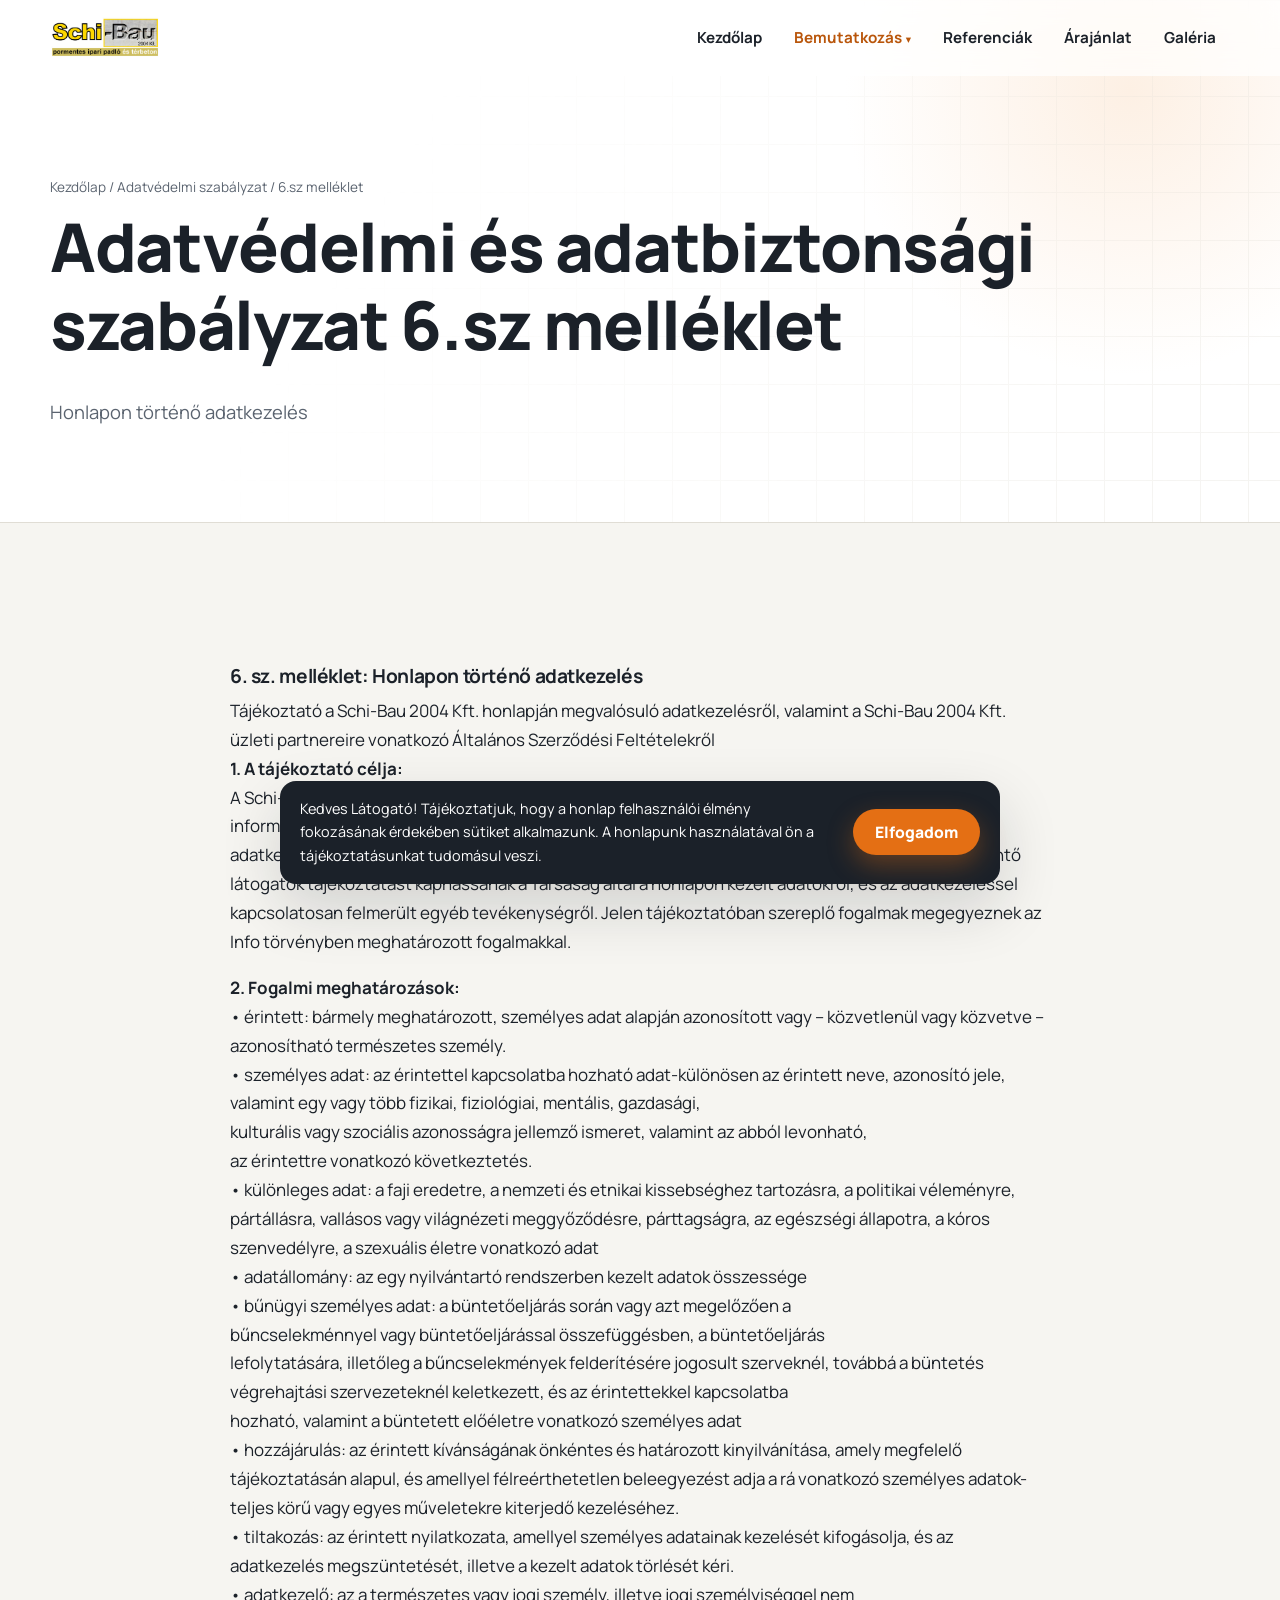
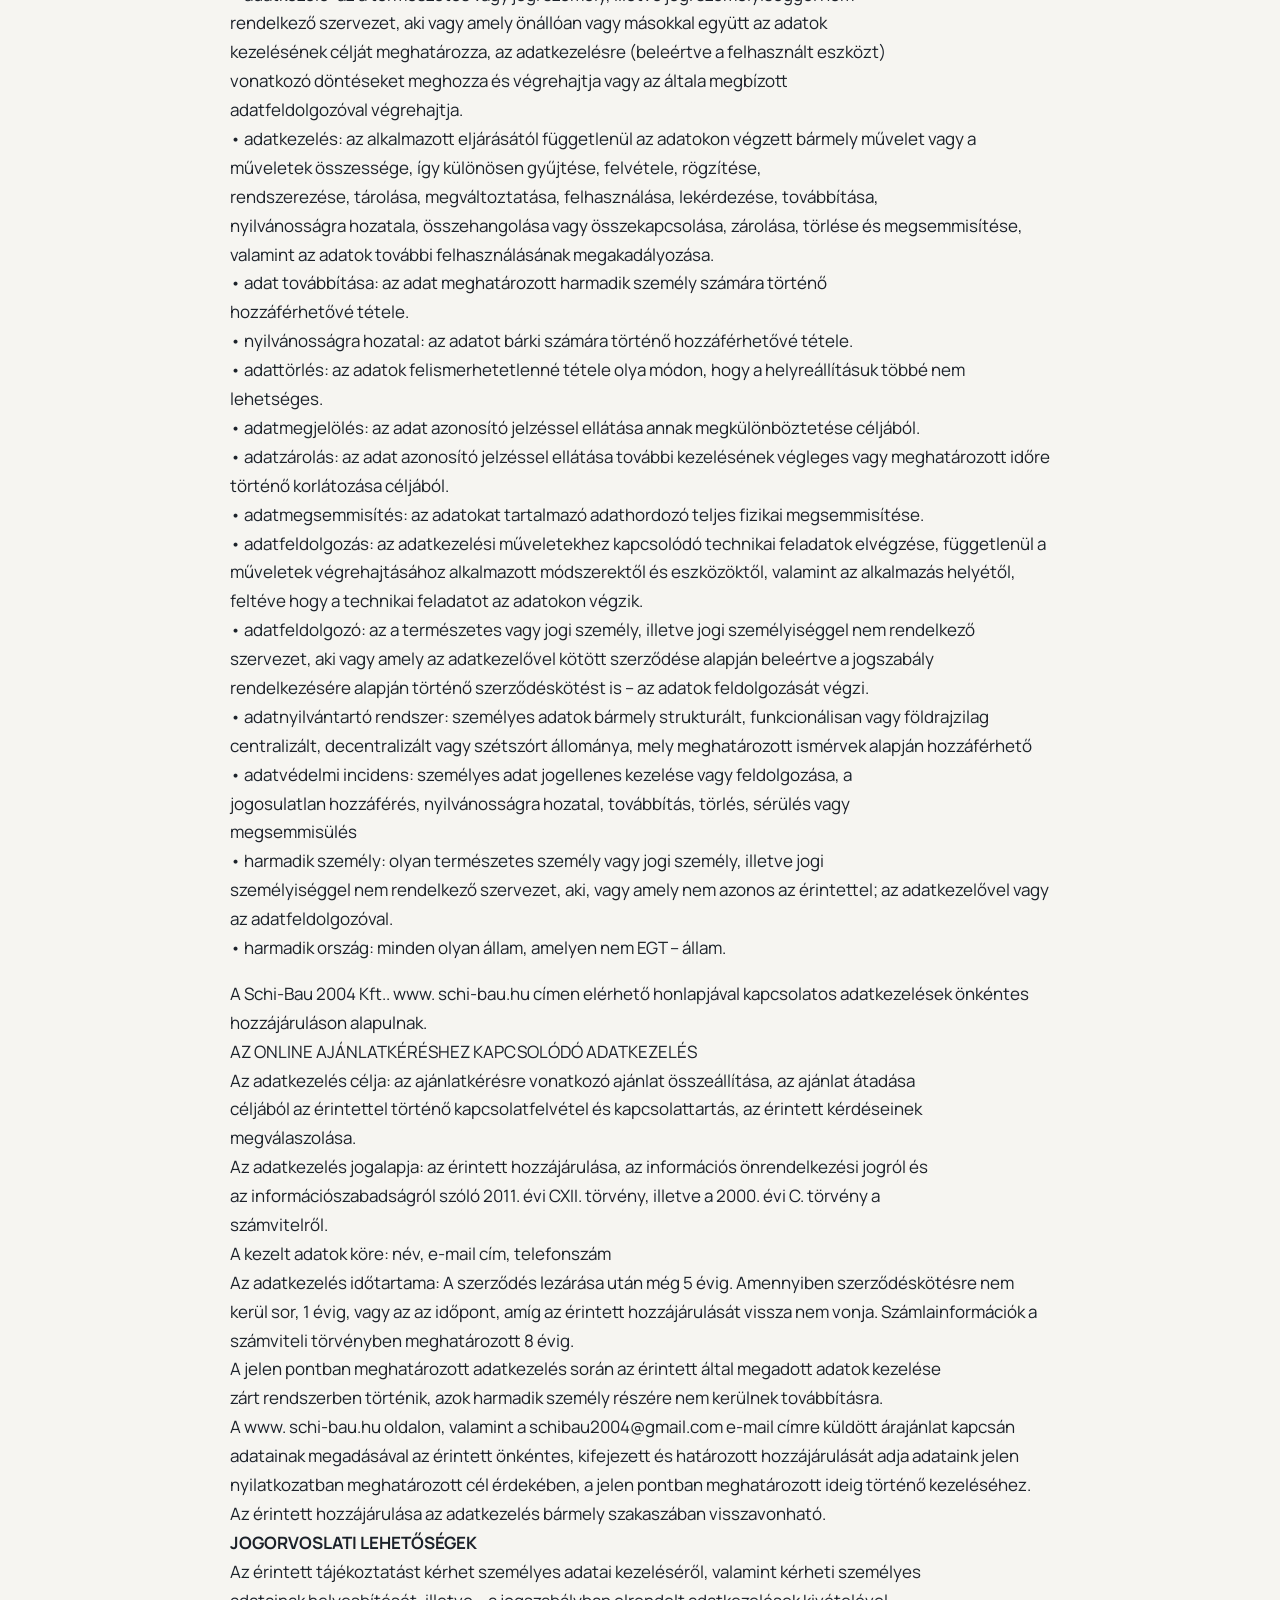
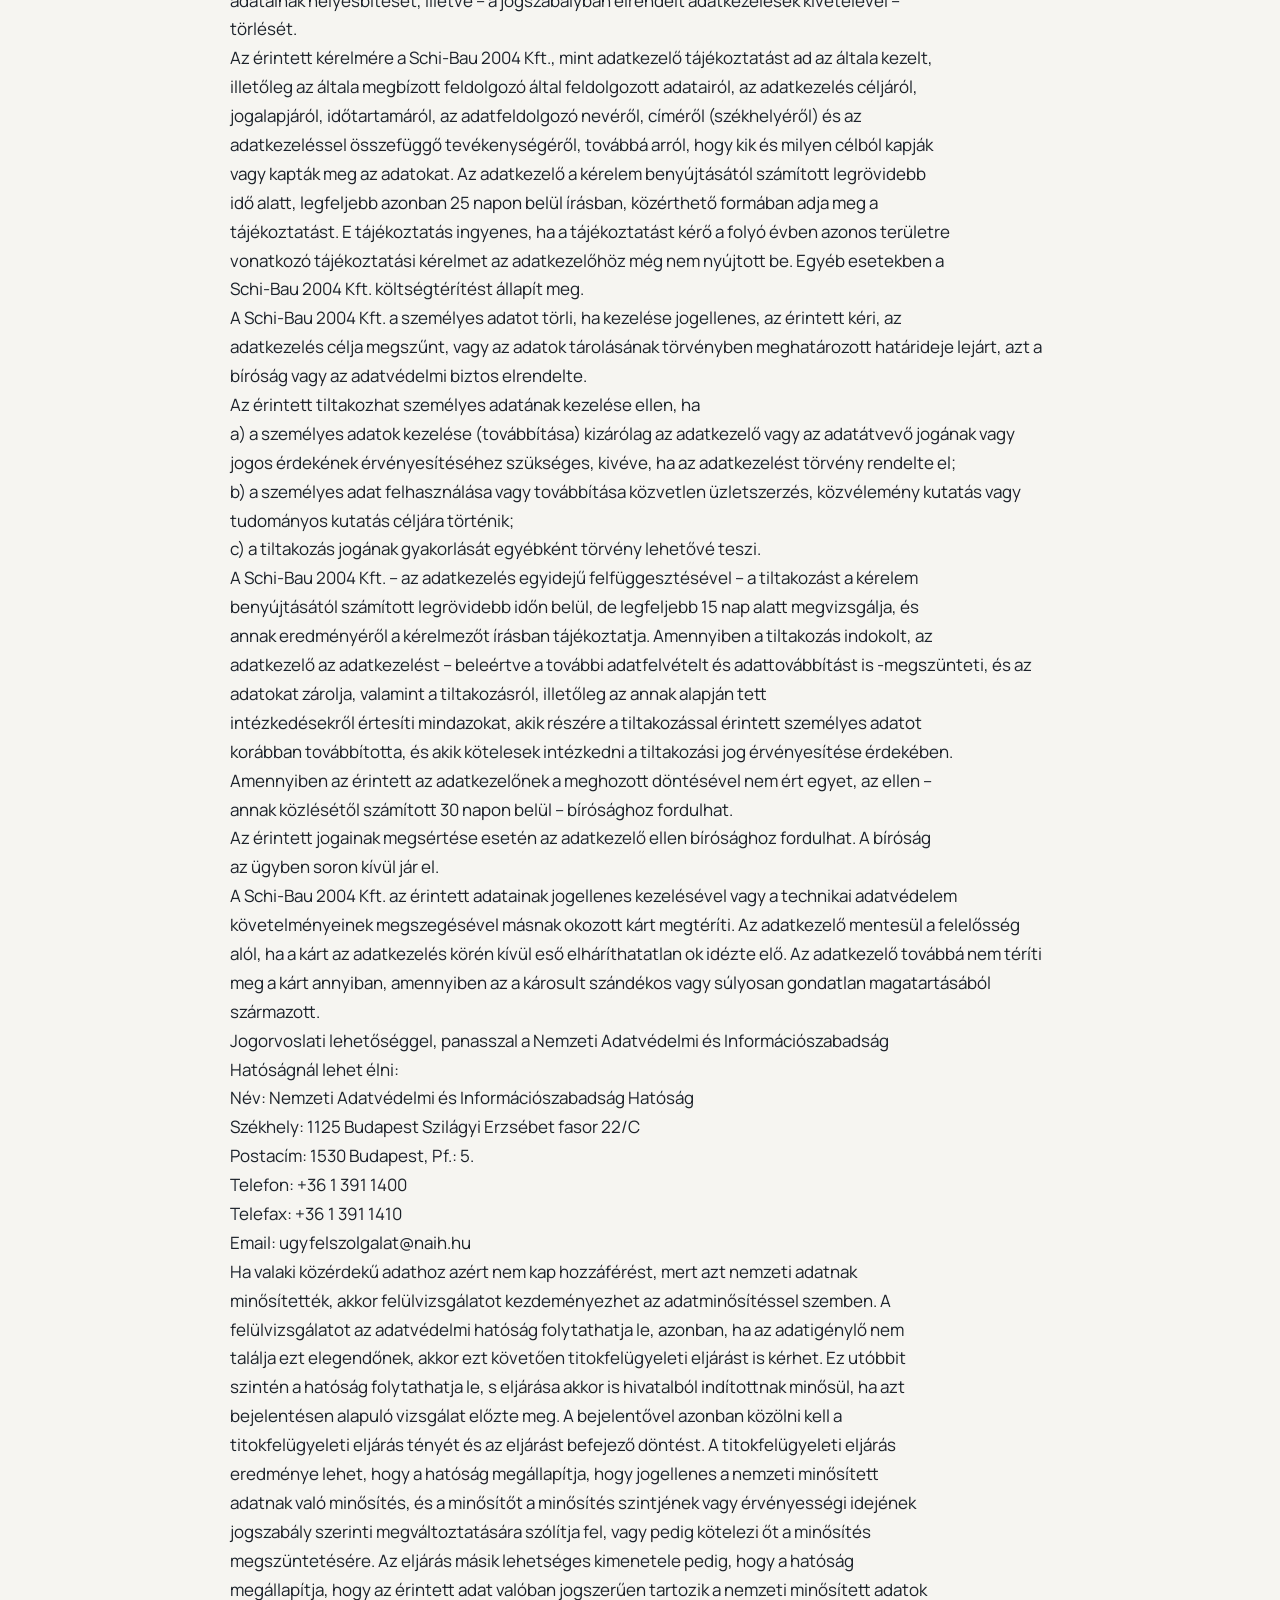
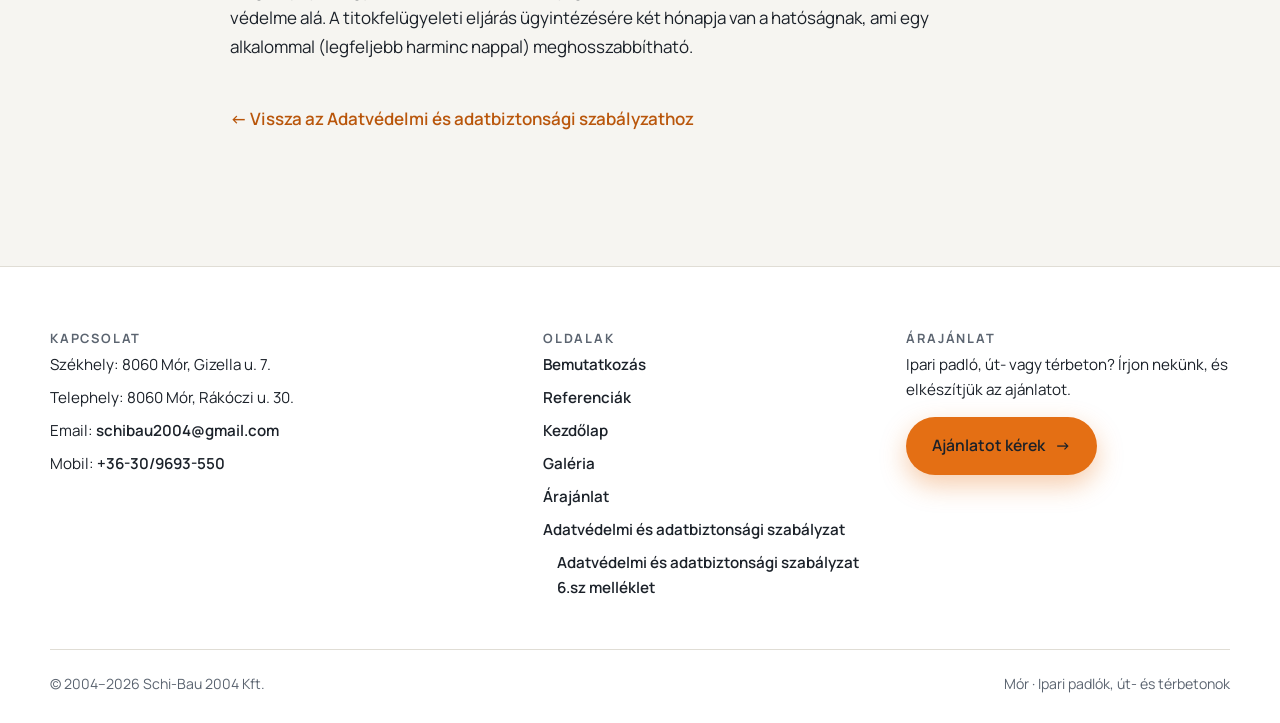
==== adatvedelem-6-melleklet.html @ 9825713d "Új statikus schi-bau.hu weboldal Sima HTML/CSS/JS oldal a régi WordPress helyett: kezdőlap és bemuta" ====
<!doctype html>
<html lang="hu">
<head>
<meta charset="utf-8">
<meta name="viewport" content="width=device-width, initial-scale=1">
<title>Adatvédelmi szabályzat 6.sz melléklet – Schi-Bau 2004</title>
<meta name="description" content="Honlapon történő adatkezelés – a Schi-Bau 2004 Kft. adatvédelmi szabályzatának 6. számú melléklete.">
<meta name="theme-color" content="#ffffff">
<meta property="og:title" content="Adatvédelmi szabályzat 6.sz melléklet – Schi-Bau 2004">
<meta property="og:description" content="Honlapon történő adatkezelés – a Schi-Bau 2004 Kft. adatvédelmi szabályzatának 6. számú melléklete.">
<meta property="og:type" content="website">
<meta property="og:locale" content="hu_HU">
<link rel="icon" href="favicon.svg" type="image/svg+xml">
<link rel="preconnect" href="https://fonts.googleapis.com">
<link rel="preconnect" href="https://fonts.gstatic.com" crossorigin>
<link href="https://fonts.googleapis.com/css2?family=Manrope:wght@400;500;600;700;800&amp;display=swap" rel="stylesheet">
<link rel="stylesheet" href="css/style.css">
</head>
<body>
<a class="sr-only" href="#main">Ugrás a tartalomra</a>
<header class="site-header">
  <div class="container">
    <a class="brand" href="index.html" aria-label="Schi-Bau 2004 – Kezdőlap">
      <img src="images/logo.jpg" data-orig="https://schi-bau.hu/wp-content/uploads/2017/08/Schi-Bau_fejlec.jpg" alt="Schi-Bau 2004" class="" loading="eager" decoding="async" onerror="if(this.dataset.orig&amp;&amp;this.src!==this.dataset.orig){this.src=this.dataset.orig}">
    </a>
    <button class="nav-toggle" type="button" aria-label="Menü" aria-controls="nav" aria-expanded="false"><span></span></button>
    <nav class="nav" id="nav" aria-label="Főmenü"><ul><li><a href="index.html">Kezdőlap</a></li><li class="has-sub"><a href="index.html#bemutatkozas" aria-current="page">Bemutatkozás<span class="caret" aria-hidden="true">▾</span></a><ul class="sub"><li><a href="adatvedelem.html">Adatvédelmi és adatbiztonsági szabályzat</a><ul class="sub"><li><a href="adatvedelem-6-melleklet.html" aria-current="page">Adatvédelmi és adatbiztonsági szabályzat 6.sz melléklet</a></li></ul></li></ul></li><li><a href="referenciak.html">Referenciák</a></li><li><a href="arajanlat.html">Árajánlat</a></li><li><a href="galeria.html">Galéria</a></li></ul></nav>
  </div>
</header>
<main id="main">
<section class="page-hero">
  <div class="container">
    <div class="breadcrumb reveal"><a href="index.html">Kezdőlap</a> / <a href="adatvedelem.html">Adatvédelmi szabályzat</a> / 6.sz melléklet</div>
    <h1 class="reveal" style="--d:.05s">Adatvédelmi és adatbiztonsági szabályzat 6.sz melléklet</h1>
    <p class="lead reveal" style="--d:.15s">Honlapon történő adatkezelés</p>
  </div>
</section>
<section class="section">
  <div class="container prose">
    <article class="policy">
<h3>6. sz. melléklet: Honlapon történő adatkezelés</h3>
<p>Tájékoztató a Schi-Bau 2004 Kft. honlapján megvalósuló adatkezelésről, valamint a Schi-Bau 2004 Kft. üzleti partnereire vonatkozó Általános Szerződési Feltételekről<br />
<strong>1. A tájékoztató célja:</strong><br />
A Schi-Bau 2004 Kft / Továbbiakban: Társaság az információs önrendelkezési jogról és információszabadságról szóló 2011. évi CXII. törvényben /Info tv. / foglaltaknak megfelelően végzi adatkezeléssel kapcsolatos tevékenységét. A tájékoztató célja, hogy a Társaság honlapjait megtekintő látogatók tájékoztatást kaphassanak a Társaság által a honlapon kezelt adatokról, és az adatkezeléssel kapcsolatosan felmerült egyéb tevékenységről. Jelen tájékoztatóban szereplő fogalmak megegyeznek az Info törvényben meghatározott fogalmakkal.</p>
<p><strong>2. Fogalmi meghatározások:</strong><br />
• érintett: bármely meghatározott, személyes adat alapján azonosított vagy – közvetlenül vagy közvetve &#8211; azonosítható természetes személy.<br />
• személyes adat: az érintettel kapcsolatba hozható adat-különösen az érintett neve, azonosító jele, valamint egy vagy több fizikai, fiziológiai, mentális, gazdasági,<br />
kulturális vagy szociális azonosságra jellemző ismeret, valamint az abból levonható,<br />
az érintettre vonatkozó következtetés.<br />
• különleges adat: a faji eredetre, a nemzeti és etnikai kissebséghez tartozásra, a politikai véleményre, pártállásra, vallásos vagy világnézeti meggyőződésre, párttagságra, az egészségi állapotra, a kóros szenvedélyre, a szexuális életre vonatkozó adat<br />
• adatállomány: az egy nyilvántartó rendszerben kezelt adatok összessége<br />
• bűnügyi személyes adat: a büntetőeljárás során vagy azt megelőzően a<br />
bűncselekménnyel vagy büntetőeljárással összefüggésben, a büntetőeljárás<br />
lefolytatására, illetőleg a bűncselekmények felderítésére jogosult szerveknél, továbbá a büntetés végrehajtási szervezeteknél keletkezett, és az érintettekkel kapcsolatba<br />
hozható, valamint a büntetett előéletre vonatkozó személyes adat<br />
• hozzájárulás: az érintett kívánságának önkéntes és határozott kinyilvánítása, amely megfelelő tájékoztatásán alapul, és amellyel félreérthetetlen beleegyezést adja a rá vonatkozó személyes adatok- teljes körű vagy egyes műveletekre kiterjedő kezeléséhez.<br />
• tiltakozás: az érintett nyilatkozata, amellyel személyes adatainak kezelését kifogásolja, és az adatkezelés megszüntetését, illetve a kezelt adatok törlését kéri.<br />
• adatkezelő: az a természetes vagy jogi személy, illetve jogi személyiséggel nem<br />
rendelkező szervezet, aki vagy amely önállóan vagy másokkal együtt az adatok<br />
kezelésének célját meghatározza, az adatkezelésre (beleértve a felhasznált eszközt)<br />
vonatkozó döntéseket meghozza és végrehajtja vagy az általa megbízott<br />
adatfeldolgozóval végrehajtja.<br />
• adatkezelés: az alkalmazott eljárásától függetlenül az adatokon végzett bármely művelet vagy a műveletek összessége, így különösen gyűjtése, felvétele, rögzítése,<br />
rendszerezése, tárolása, megváltoztatása, felhasználása, lekérdezése, továbbítása,<br />
nyilvánosságra hozatala, összehangolása vagy összekapcsolása, zárolása, törlése és megsemmisítése, valamint az adatok további felhasználásának megakadályozása.<br />
• adat továbbítása: az adat meghatározott harmadik személy számára történő<br />
hozzáférhetővé tétele.<br />
• nyilvánosságra hozatal: az adatot bárki számára történő hozzáférhetővé tétele.<br />
• adattörlés: az adatok felismerhetetlenné tétele olya módon, hogy a helyreállításuk többé nem lehetséges.<br />
• adatmegjelölés: az adat azonosító jelzéssel ellátása annak megkülönböztetése céljából.<br />
• adatzárolás: az adat azonosító jelzéssel ellátása további kezelésének végleges vagy meghatározott időre történő korlátozása céljából.<br />
• adatmegsemmisítés: az adatokat tartalmazó adathordozó teljes fizikai megsemmisítése.<br />
• adatfeldolgozás: az adatkezelési műveletekhez kapcsolódó technikai feladatok elvégzése, függetlenül a műveletek végrehajtásához alkalmazott módszerektől és eszközöktől, valamint az alkalmazás helyétől, feltéve hogy a technikai feladatot az adatokon végzik.<br />
• adatfeldolgozó: az a természetes vagy jogi személy, illetve jogi személyiséggel nem rendelkező szervezet, aki vagy amely az adatkezelővel kötött szerződése alapján beleértve a jogszabály rendelkezésére alapján történő szerződéskötést is – az adatok feldolgozását végzi.<br />
• adatnyilvántartó rendszer: személyes adatok bármely strukturált, funkcionálisan vagy földrajzilag centralizált, decentralizált vagy szétszórt állománya, mely meghatározott ismérvek alapján hozzáférhető<br />
• adatvédelmi incidens: személyes adat jogellenes kezelése vagy feldolgozása, a<br />
jogosulatlan hozzáférés, nyilvánosságra hozatal, továbbítás, törlés, sérülés vagy<br />
megsemmisülés<br />
• harmadik személy: olyan természetes személy vagy jogi személy, illetve jogi<br />
személyiséggel nem rendelkező szervezet, aki, vagy amely nem azonos az érintettel; az adatkezelővel vagy az adatfeldolgozóval.<br />
• harmadik ország: minden olyan állam, amelyen nem EGT &#8211; állam.</p>
<p>A Schi-Bau 2004 Kft.. www. schi-bau.hu címen elérhető honlapjával kapcsolatos adatkezelések önkéntes hozzájáruláson alapulnak.<br />
AZ ONLINE AJÁNLATKÉRÉSHEZ KAPCSOLÓDÓ ADATKEZELÉS<br />
Az adatkezelés célja: az ajánlatkérésre vonatkozó ajánlat összeállítása, az ajánlat átadása<br />
céljából az érintettel történő kapcsolatfelvétel és kapcsolattartás, az érintett kérdéseinek<br />
megválaszolása.<br />
Az adatkezelés jogalapja: az érintett hozzájárulása, az információs önrendelkezési jogról és<br />
az információszabadságról szóló 2011. évi CXII. törvény, illetve a 2000. évi C. törvény a<br />
számvitelről.<br />
A kezelt adatok köre: név, e-mail cím, telefonszám<br />
Az adatkezelés időtartama: A szerződés lezárása után még 5 évig. Amennyiben szerződéskötésre nem kerül sor, 1 évig, vagy az az időpont, amíg az érintett hozzájárulását vissza nem vonja. Számlainformációk a számviteli törvényben meghatározott 8 évig.<br />
A jelen pontban meghatározott adatkezelés során az érintett által megadott adatok kezelése<br />
zárt rendszerben történik, azok harmadik személy részére nem kerülnek továbbításra.<br />
A www. schi-bau.hu oldalon, valamint a schibau2004@gmail.com e-mail címre küldött árajánlat kapcsán adatainak megadásával az érintett önkéntes, kifejezett és határozott hozzájárulását adja adataink jelen nyilatkozatban meghatározott cél érdekében, a jelen pontban meghatározott ideig történő kezeléséhez.<br />
Az érintett hozzájárulása az adatkezelés bármely szakaszában visszavonható.<br />
<strong>JOGORVOSLATI LEHETŐSÉGEK</strong><br />
Az érintett tájékoztatást kérhet személyes adatai kezeléséről, valamint kérheti személyes<br />
adatainak helyesbítését, illetve &#8211; a jogszabályban elrendelt adatkezelések kivételével &#8211;<br />
törlését.<br />
Az érintett kérelmére a Schi-Bau 2004 Kft., mint adatkezelő tájékoztatást ad az általa kezelt,<br />
illetőleg az általa megbízott feldolgozó által feldolgozott adatairól, az adatkezelés céljáról,<br />
jogalapjáról, időtartamáról, az adatfeldolgozó nevéről, címéről (székhelyéről) és az<br />
adatkezeléssel összefüggő tevékenységéről, továbbá arról, hogy kik és milyen célból kapják<br />
vagy kapták meg az adatokat. Az adatkezelő a kérelem benyújtásától számított legrövidebb<br />
idő alatt, legfeljebb azonban 25 napon belül írásban, közérthető formában adja meg a<br />
tájékoztatást. E tájékoztatás ingyenes, ha a tájékoztatást kérő a folyó évben azonos területre<br />
vonatkozó tájékoztatási kérelmet az adatkezelőhöz még nem nyújtott be. Egyéb esetekben a<br />
Schi-Bau 2004 Kft. költségtérítést állapít meg.<br />
A Schi-Bau 2004 Kft. a személyes adatot törli, ha kezelése jogellenes, az érintett kéri, az<br />
adatkezelés célja megszűnt, vagy az adatok tárolásának törvényben meghatározott határideje lejárt, azt a bíróság vagy az adatvédelmi biztos elrendelte.<br />
Az érintett tiltakozhat személyes adatának kezelése ellen, ha<br />
a) a személyes adatok kezelése (továbbítása) kizárólag az adatkezelő vagy az adatátvevő jogának vagy jogos érdekének érvényesítéséhez szükséges, kivéve, ha az adatkezelést törvény rendelte el;<br />
b) a személyes adat felhasználása vagy továbbítása közvetlen üzletszerzés, közvélemény kutatás vagy tudományos kutatás céljára történik;<br />
c) a tiltakozás jogának gyakorlását egyébként törvény lehetővé teszi.<br />
A Schi-Bau 2004 Kft. &#8211; az adatkezelés egyidejű felfüggesztésével &#8211; a tiltakozást a kérelem<br />
benyújtásától számított legrövidebb időn belül, de legfeljebb 15 nap alatt megvizsgálja, és<br />
annak eredményéről a kérelmezőt írásban tájékoztatja. Amennyiben a tiltakozás indokolt, az<br />
adatkezelő az adatkezelést &#8211; beleértve a további adatfelvételt és adattovábbítást is -megszünteti, és az adatokat zárolja, valamint a tiltakozásról, illetőleg az annak alapján tett<br />
intézkedésekről értesíti mindazokat, akik részére a tiltakozással érintett személyes adatot<br />
korábban továbbította, és akik kötelesek intézkedni a tiltakozási jog érvényesítése érdekében.<br />
Amennyiben az érintett az adatkezelőnek a meghozott döntésével nem ért egyet, az ellen &#8211;<br />
annak közlésétől számított 30 napon belül &#8211; bírósághoz fordulhat.<br />
Az érintett jogainak megsértése esetén az adatkezelő ellen bírósághoz fordulhat. A bíróság<br />
az ügyben soron kívül jár el.<br />
A Schi-Bau 2004 Kft. az érintett adatainak jogellenes kezelésével vagy a technikai adatvédelem követelményeinek megszegésével másnak okozott kárt megtéríti. Az adatkezelő mentesül a felelősség alól, ha a kárt az adatkezelés körén kívül eső elháríthatatlan ok idézte elő. Az adatkezelő továbbá nem téríti meg a kárt annyiban, amennyiben az a károsult szándékos vagy súlyosan gondatlan magatartásából származott.<br />
Jogorvoslati lehetőséggel, panasszal a Nemzeti Adatvédelmi és Információszabadság<br />
Hatóságnál lehet élni:<br />
Név: Nemzeti Adatvédelmi és Információszabadság Hatóság<br />
Székhely: 1125 Budapest Szilágyi Erzsébet fasor 22/C<br />
Postacím: 1530 Budapest, Pf.: 5.<br />
Telefon: +36 1 391 1400<br />
Telefax: +36 1 391 1410<br />
Email: ugyfelszolgalat@naih.hu<br />
Ha valaki közérdekű adathoz azért nem kap hozzáférést, mert azt nemzeti adatnak<br />
minősítették, akkor felülvizsgálatot kezdeményezhet az adatminősítéssel szemben. A<br />
felülvizsgálatot az adatvédelmi hatóság folytathatja le, azonban, ha az adatigénylő nem<br />
találja ezt elegendőnek, akkor ezt követően titokfelügyeleti eljárást is kérhet. Ez utóbbit<br />
szintén a hatóság folytathatja le, s eljárása akkor is hivatalból indítottnak minősül, ha azt<br />
bejelentésen alapuló vizsgálat előzte meg. A bejelentővel azonban közölni kell a<br />
titokfelügyeleti eljárás tényét és az eljárást befejező döntést. A titokfelügyeleti eljárás<br />
eredménye lehet, hogy a hatóság megállapítja, hogy jogellenes a nemzeti minősített<br />
adatnak való minősítés, és a minősítőt a minősítés szintjének vagy érvényességi idejének<br />
jogszabály szerinti megváltoztatására szólítja fel, vagy pedig kötelezi őt a minősítés<br />
megszüntetésére. Az eljárás másik lehetséges kimenetele pedig, hogy a hatóság<br />
megállapítja, hogy az érintett adat valóban jogszerűen tartozik a nemzeti minősített adatok<br />
védelme alá. A titokfelügyeleti eljárás ügyintézésére két hónapja van a hatóságnak, ami egy<br />
alkalommal (legfeljebb harminc nappal) meghosszabbítható.</p>
<p class="policy-link"><a href="adatvedelem.html">← Vissza az Adatvédelmi és adatbiztonsági szabályzathoz</a></p>
    </article>
  </div>
</section>
</main>
<footer class="site-footer">
  <div class="container">
    <div class="footer-grid">
      <div>
        <h3>Kapcsolat</h3>
        <ul>
          <li>Székhely: 8060 Mór, Gizella u. 7.</li>
          <li>Telephely: 8060 Mór, Rákóczi u. 30.</li>
          <li>Email: <a href="mailto:schibau2004@gmail.com">schibau2004@gmail.com</a></li>
          <li>Mobil: <a href="tel:+36309693550">+36-30/9693-550</a></li>
        </ul>
      </div>
      <div>
        <h3>Oldalak</h3>
        <ul>
          <li><a href="index.html#bemutatkozas">Bemutatkozás</a></li>
          <li><a href="referenciak.html">Referenciák</a></li>
          <li><a href="index.html">Kezdőlap</a></li>
          <li><a href="galeria.html">Galéria</a></li>
          <li><a href="arajanlat.html">Árajánlat</a></li>
          <li><a href="adatvedelem.html">Adatvédelmi és adatbiztonsági szabályzat</a>
            <ul><li><a href="adatvedelem-6-melleklet.html">Adatvédelmi és adatbiztonsági szabályzat 6.sz melléklet</a></li></ul>
          </li>
        </ul>
      </div>
      <div>
        <h3>Árajánlat</h3>
        <p>Ipari padló, út- vagy térbeton? Írjon nekünk, és elkészítjük az ajánlatot.</p>
        <a class="btn btn--primary" href="arajanlat.html">Ajánlatot kérek <span class="arrow">→</span></a>
      </div>
    </div>
    <div class="footer-bottom">
      <span>© 2004–2026 Schi-Bau 2004 Kft.</span>
      <span>Mór · Ipari padlók, út- és térbetonok</span>
    </div>
  </div>
</footer>
<div class="cookie" role="region" aria-label="Süti tájékoztató">
  <p>Kedves Látogató! Tájékoztatjuk, hogy a honlap felhasználói élmény fokozásának érdekében sütiket alkalmazunk. A honlapunk használatával ön a tájékoztatásunkat tudomásul veszi.</p>
  <button class="btn btn--primary" type="button">Elfogadom</button>
</div>
<button class="to-top" type="button" aria-label="Vissza a lap tetejére">↑</button>
<script src="js/main.js" defer></script>
</body>
</html>
---- css/style.css ----
/* SCHI-BAU 2004 Kft. – világos téma */
@view-transition { navigation: auto; }

:root {
  --bg: #f6f5f1;
  --surface: #ffffff;
  --surface-2: #eeece6;
  --ink: #1b2129;
  --muted: #5b6470;
  --line: #e0ddd5;
  --accent: #e46f14;
  --accent-ink: #b9560b;
  --accent-soft: #fdf0e4;
  --steel: #2c4a73;
  --radius: 18px;
  --shadow: 0 1px 2px rgba(20, 24, 31, .05), 0 8px 28px rgba(20, 24, 31, .07);
  --shadow-lg: 0 24px 60px rgba(20, 24, 31, .16);
  --ease: cubic-bezier(.22, .8, .24, 1);
  --max: 1180px;
  --header-h: 76px;
}

*, *::before, *::after { box-sizing: border-box; }
html { scroll-behavior: smooth; -webkit-text-size-adjust: 100%; overflow-x: clip; }
body {
  margin: 0;
  font-family: "Manrope", system-ui, -apple-system, "Segoe UI", Roboto, sans-serif;
  font-size: 17px;
  line-height: 1.65;
  color: var(--ink);
  background: var(--bg);
  overflow-x: clip;
  animation: page-in .6s var(--ease) both;
}
img, video { max-width: 100%; display: block; }
a { color: var(--accent-ink); text-decoration: none; }
a:hover { text-decoration: underline; }
h1, h2, h3 { line-height: 1.15; letter-spacing: -.02em; margin: 0 0 .5em; }
h1 { font-size: clamp(2.2rem, 5.4vw, 4.2rem); font-weight: 800; }
h2 { font-size: clamp(1.7rem, 3.4vw, 2.6rem); font-weight: 800; }
h3 { font-size: 1.2rem; font-weight: 700; }
p { margin: 0 0 1em; }

.container { width: min(var(--max), 100% - 32px); margin-inline: auto; }
.section { padding: clamp(64px, 9vw, 120px) 0; }
.section--alt { background: var(--surface); }
.eyebrow {
  display: inline-flex; align-items: center; gap: 10px;
  font-size: .78rem; font-weight: 800; letter-spacing: .16em; text-transform: uppercase;
  color: var(--accent-ink); margin-bottom: 14px;
}
.eyebrow::before { content: ""; width: 28px; height: 2px; background: var(--accent); }
.lead { font-size: 1.15rem; color: var(--muted); max-width: 62ch; }

/* ---------- Fejléc ---------- */
.site-header {
  position: fixed; inset: 0 0 auto 0; z-index: 50;
  height: var(--header-h);
  display: flex; align-items: center;
  background: rgba(255, 255, 255, .72);
  backdrop-filter: saturate(1.4) blur(14px);
  -webkit-backdrop-filter: saturate(1.4) blur(14px);
  border-bottom: 1px solid transparent;
  transition: height .35s var(--ease), box-shadow .35s var(--ease), border-color .35s;
  view-transition-name: site-header;
}
.site-header.is-scrolled { height: 62px; border-color: var(--line); box-shadow: 0 6px 24px rgba(20, 24, 31, .06); }
.site-header .container { display: flex; align-items: center; justify-content: space-between; gap: 24px; }
.brand { display: flex; align-items: center; gap: 12px; color: var(--ink); font-weight: 800; letter-spacing: -.01em; }
.brand:hover { text-decoration: none; }
.brand img { height: 42px; width: auto; border-radius: 6px; transition: height .35s var(--ease); }
.is-scrolled .brand img { height: 36px; }
.brand-mark {
  width: 40px; height: 40px; border-radius: 10px; display: grid; place-items: center;
  background: linear-gradient(135deg, var(--accent), #f39a3d); color: #fff; font-size: .95rem;
}
.brand-text small { display: block; font-size: .7rem; font-weight: 600; color: var(--muted); letter-spacing: .08em; text-transform: uppercase; }

.nav ul { list-style: none; margin: 0; padding: 0; display: flex; gap: 4px; align-items: center; }
.nav a {
  position: relative; display: block; padding: 10px 14px; border-radius: 10px;
  font-weight: 700; font-size: .95rem; color: var(--ink);
  transition: background .25s, color .25s;
}
.nav a:hover { text-decoration: none; background: var(--surface-2); }
.nav a[aria-current="page"] { color: var(--accent-ink); }
.nav a[aria-current="page"]::after {
  content: ""; position: absolute; left: 14px; right: 14px; bottom: 4px; height: 2px;
  background: var(--accent); border-radius: 2px; animation: grow .5s var(--ease) both;
}
.nav .has-sub { position: relative; }
.nav .has-sub > a::after { content: none; }
.nav .caret { display: inline-block; margin-left: 4px; transition: transform .25s; font-size: .7em; }
.nav .has-sub:hover .caret, .nav .has-sub:focus-within .caret { transform: rotate(180deg); }
.nav .sub {
  position: absolute; top: calc(100% + 6px); left: 0; min-width: 300px;
  display: block; padding: 8px; background: var(--surface); border: 1px solid var(--line);
  border-radius: 14px; box-shadow: var(--shadow-lg);
  opacity: 0; visibility: hidden; transform: translateY(8px);
  transition: opacity .25s, transform .25s var(--ease), visibility .25s;
}
.nav .sub .sub { position: static; box-shadow: none; border: 0; padding: 0 0 0 14px; opacity: 1; visibility: inherit; transform: none; min-width: 0; }
.nav .has-sub:hover > .sub, .nav .has-sub:focus-within > .sub { opacity: 1; visibility: visible; transform: none; }
.nav .sub a { font-weight: 600; font-size: .9rem; }
.nav .cta { background: var(--accent); color: #fff; margin-left: 8px; box-shadow: 0 6px 18px rgba(228, 111, 20, .3); }
.nav .cta:hover { background: var(--accent-ink); color: #fff; }
.nav .cta[aria-current="page"] { color: #fff; }
.nav .cta[aria-current="page"]::after { content: none; }

.nav-toggle {
  display: none; width: 44px; height: 44px; border: 1px solid var(--line); border-radius: 12px;
  background: var(--surface); cursor: pointer; position: relative;
}
.nav-toggle span, .nav-toggle span::before, .nav-toggle span::after {
  position: absolute; left: 12px; width: 18px; height: 2px; background: var(--ink); border-radius: 2px;
  transition: transform .3s var(--ease), opacity .2s; content: "";
}
.nav-toggle span { top: 21px; }
.nav-toggle span::before { left: 0; top: -6px; }
.nav-toggle span::after { left: 0; top: 6px; }
.nav-open .nav-toggle span { background: transparent; }
.nav-open .nav-toggle span::before { transform: translateY(6px) rotate(45deg); }
.nav-open .nav-toggle span::after { transform: translateY(-6px) rotate(-45deg); }

@media (max-width: 960px) {
  .nav-toggle { display: block; }
  .nav {
    position: fixed; inset: var(--header-h) 0 auto 0; max-height: calc(100vh - var(--header-h)); overflow: auto;
    background: var(--surface); border-bottom: 1px solid var(--line); box-shadow: var(--shadow-lg);
    clip-path: inset(0 0 100% 0); transition: clip-path .45s var(--ease);
  }
  .is-scrolled .nav { top: 62px; }
  .nav-open .nav { clip-path: inset(0 0 0 0); }
  .nav ul { flex-direction: column; align-items: stretch; padding: 12px 16px 20px; gap: 2px; }
  .nav .sub { position: static; opacity: 1; visibility: visible; transform: none; box-shadow: none; border: 0; padding: 0 0 0 16px; min-width: 0; }
  .nav .caret { display: none; }
  .nav .cta { margin: 8px 0 0; text-align: center; }
}

/* ---------- Hős / Hero ---------- */
.hero {
  position: relative; min-height: min(92vh, 860px); display: flex; align-items: flex-end;
  padding: calc(var(--header-h) + 40px) 0 clamp(48px, 8vw, 96px);
  overflow: hidden; isolation: isolate; color: #fff;
}
.hero-slides { position: absolute; inset: 0; z-index: -2; background: #2a2f36; }
.hero-slides img {
  position: absolute; inset: 0; width: 100%; height: 100%; object-fit: cover;
  opacity: 0; transform: scale(1.12);
  transition: opacity 1.6s ease;
}
.hero-slides img.is-active { opacity: 1; animation: kenburns 9s linear both; }
.hero::after {
  content: ""; position: absolute; inset: 0; z-index: -1;
  background:
    linear-gradient(180deg, rgba(14, 18, 24, .35) 0%, rgba(14, 18, 24, .05) 35%, rgba(14, 18, 24, .72) 100%),
    linear-gradient(90deg, rgba(14, 18, 24, .55), transparent 70%);
}
.hero h1 { max-width: 15ch; text-wrap: balance; }
.hero .lead { color: rgba(255, 255, 255, .88); }
.hero-actions { display: flex; flex-wrap: wrap; gap: 12px; margin-top: 28px; }
.hero-dots { position: absolute; right: 24px; bottom: 28px; display: flex; gap: 8px; }
.hero-dots button {
  width: 34px; height: 4px; border: 0; padding: 0; border-radius: 4px; cursor: pointer;
  background: rgba(255, 255, 255, .35); overflow: hidden; position: relative;
}
.hero-dots button.is-active::after {
  content: ""; position: absolute; inset: 0; background: #fff; transform-origin: left; animation: progress 6s linear both;
}

.page-hero {
  position: relative; overflow: hidden; isolation: isolate;
  padding: calc(var(--header-h) + clamp(56px, 8vw, 100px)) 0 clamp(48px, 6vw, 80px);
  background: var(--surface);
  border-bottom: 1px solid var(--line);
}
.page-hero::before {
  content: ""; position: absolute; z-index: -1; width: 620px; height: 620px; right: -160px; top: -220px;
  background: radial-gradient(circle, var(--accent-soft), transparent 65%);
  animation: float 14s ease-in-out infinite alternate;
}
.page-hero::after {
  content: ""; position: absolute; z-index: -1; inset: 0;
  background-image: linear-gradient(var(--line) 1px, transparent 1px), linear-gradient(90deg, var(--line) 1px, transparent 1px);
  background-size: 48px 48px; opacity: .35;
  mask-image: linear-gradient(120deg, transparent 30%, #000 100%);
  -webkit-mask-image: linear-gradient(120deg, transparent 30%, #000 100%);
}
.breadcrumb { font-size: .85rem; color: var(--muted); margin-bottom: 10px; }
.breadcrumb a { color: var(--muted); }

/* ---------- Gombok ---------- */
.btn {
  display: inline-flex; align-items: center; gap: 10px;
  padding: 14px 24px; border-radius: 999px; font-weight: 800; font-size: .98rem;
  border: 2px solid transparent; cursor: pointer; font-family: inherit;
  transition: transform .25s var(--ease), box-shadow .25s, background .25s, color .25s;
}
.btn:hover { text-decoration: none; transform: translateY(-2px); }
.btn--primary { background: var(--accent); color: #fff; box-shadow: 0 10px 26px rgba(228, 111, 20, .35); }
.btn--primary:hover { background: var(--accent-ink); }
.btn--ghost { border-color: rgba(255, 255, 255, .55); color: #fff; }
.btn--ghost:hover { background: rgba(255, 255, 255, .14); }
.btn--outline { border-color: var(--ink); color: var(--ink); }
.btn--outline:hover { background: var(--ink); color: #fff; }
.btn .arrow { transition: transform .25s var(--ease); }
.btn:hover .arrow { transform: translateX(4px); }

/* ---------- Statisztika ---------- */
.stats { margin-top: -56px; position: relative; z-index: 2; }
.stats-grid {
  display: grid; grid-template-columns: repeat(4, 1fr); gap: 1px;
  background: var(--line); border-radius: var(--radius); overflow: hidden; box-shadow: var(--shadow-lg);
}
.stat { background: var(--surface); padding: 28px 24px; }
.stat strong { display: block; font-size: clamp(1.8rem, 3.4vw, 2.6rem); font-weight: 800; letter-spacing: -.03em; color: var(--ink); line-height: 1.1; }
.stat strong em { font-style: normal; color: var(--accent); }
.stat > span { color: var(--muted); font-size: .92rem; font-weight: 600; }
@media (max-width: 760px) { .stats-grid { grid-template-columns: repeat(2, 1fr); } .stats { margin-top: -28px; } .hero { padding-bottom: 72px; } }

/* ---------- Bemutatkozás ---------- */
.split { display: grid; grid-template-columns: 1.05fr .95fr; gap: clamp(32px, 6vw, 80px); align-items: center; }
@media (max-width: 900px) { .split { grid-template-columns: 1fr; } }
.media-stack { position: relative; aspect-ratio: 4 / 4.2; }
.media-stack figure { position: absolute; margin: 0; border-radius: var(--radius); overflow: hidden; box-shadow: var(--shadow-lg); background: var(--surface-2); }
.media-stack figure img { width: 100%; height: 100%; object-fit: cover; transition: transform 1.2s var(--ease); }
.media-stack figure:hover img { transform: scale(1.06); }
.media-stack .m1 { inset: 0 18% 22% 0; }
.media-stack .m2 { inset: 46% 0 0 34%; border: 6px solid var(--bg); }
.media-stack .badge {
  position: absolute; left: 6%; bottom: 4%; z-index: 2; background: var(--accent); color: #fff;
  padding: 16px 20px; border-radius: 14px; font-weight: 800; line-height: 1.2; box-shadow: var(--shadow-lg);
  animation: bob 5s ease-in-out infinite;
}
.media-stack .badge b { display: block; font-size: 2rem; }

.checklist { list-style: none; padding: 0; margin: 24px 0 0; display: grid; gap: 12px; }
.checklist li { display: flex; gap: 12px; align-items: flex-start; }
.checklist li::before {
  content: ""; flex: none; width: 22px; height: 22px; margin-top: 3px; border-radius: 50%;
  background: var(--accent-soft) url("data:image/svg+xml,%3Csvg xmlns='http://www.w3.org/2000/svg' viewBox='0 0 24 24' fill='none' stroke='%23e46f14' stroke-width='3' stroke-linecap='round' stroke-linejoin='round'%3E%3Cpath d='M5 12l5 5L20 7'/%3E%3C/svg%3E") center / 13px no-repeat;
}

/* ---------- Szolgáltatás kártyák ---------- */
.cards { display: grid; grid-template-columns: repeat(auto-fit, minmax(250px, 1fr)); gap: 20px; margin-top: 40px; }
.card {
  position: relative; background: var(--bg); border: 1px solid var(--line); border-radius: var(--radius);
  padding: 28px; transition: transform .35s var(--ease), box-shadow .35s, border-color .35s; overflow: hidden;
}
.section--alt .card { background: var(--bg); }
.card:hover { transform: translateY(-6px); box-shadow: var(--shadow-lg); border-color: transparent; }
.card::after {
  content: ""; position: absolute; left: 0; right: 0; bottom: 0; height: 3px; background: var(--accent);
  transform: scaleX(0); transform-origin: left; transition: transform .45s var(--ease);
}
.card:hover::after { transform: scaleX(1); }
.card .icon {
  width: 52px; height: 52px; border-radius: 14px; display: grid; place-items: center; margin-bottom: 18px;
  background: var(--surface); color: var(--accent); box-shadow: var(--shadow);
}
.card p { color: var(--muted); margin: 0; font-size: .98rem; }

/* ---------- Képek / Galéria ---------- */
.gallery { display: grid; grid-template-columns: repeat(auto-fill, minmax(240px, 1fr)); gap: 16px; }
.gallery--feature { grid-template-columns: repeat(4, 1fr); grid-auto-rows: 220px; }
.gallery--feature a:first-child { grid-column: span 2; grid-row: span 2; }
@media (max-width: 760px) { .gallery--feature { grid-template-columns: repeat(2, 1fr); grid-auto-rows: 160px; } }
.gallery a {
  position: relative; display: block; border-radius: 14px; overflow: hidden; background: var(--surface-2);
  aspect-ratio: 4 / 3; box-shadow: var(--shadow);
}
.gallery--feature a { aspect-ratio: auto; }
.gallery img { width: 100%; height: 100%; object-fit: cover; transition: transform .9s var(--ease), filter .5s; }
.gallery a::after {
  content: "+"; position: absolute; inset: auto 14px 14px auto; width: 40px; height: 40px; border-radius: 50%;
  display: grid; place-items: center; background: rgba(255, 255, 255, .92); color: var(--ink); font-size: 1.4rem; font-weight: 700;
  opacity: 0; transform: scale(.6); transition: opacity .3s, transform .35s var(--ease);
}
.gallery a:hover img { transform: scale(1.08); }
.gallery a:hover::after { opacity: 1; transform: none; }
.gallery-group + .gallery-group { margin-top: 56px; }
.gallery-group h2 { font-size: 1.6rem; }
.gallery-group .count { color: var(--muted); font-weight: 600; font-size: 1rem; margin-left: 8px; }
.videos { display: grid; grid-template-columns: repeat(auto-fit, minmax(300px, 1fr)); gap: 16px; }
.videos video { width: 100%; border-radius: 14px; background: #111; aspect-ratio: 16 / 9; box-shadow: var(--shadow); }

/* Képbetöltés: finom felúszás */
img.lazy-fade { opacity: 0; transition: opacity .8s ease, transform .9s var(--ease), filter .5s; }
img.lazy-fade.is-loaded { opacity: 1; }

/* Lightbox */
.lightbox {
  position: fixed; inset: 0; z-index: 100; display: grid; place-items: center; padding: 24px;
  background: rgba(246, 245, 241, .94); backdrop-filter: blur(10px); -webkit-backdrop-filter: blur(10px);
  opacity: 0; visibility: hidden; transition: opacity .35s, visibility .35s;
}
.lightbox.is-open { opacity: 1; visibility: visible; }
.lightbox figure { margin: 0; max-width: min(1200px, 100%); }
.lightbox img {
  max-height: 82vh; width: auto; margin: auto; border-radius: 14px; box-shadow: var(--shadow-lg);
  transform: scale(.94); opacity: 0; transition: transform .45s var(--ease), opacity .45s;
}
.lightbox.is-open img.is-ready { transform: none; opacity: 1; }
.lightbox figcaption { text-align: center; margin-top: 14px; color: var(--muted); font-weight: 600; }
.lightbox button {
  position: absolute; width: 52px; height: 52px; border-radius: 50%; border: 1px solid var(--line);
  background: var(--surface); color: var(--ink); font-size: 1.4rem; cursor: pointer; box-shadow: var(--shadow);
  transition: transform .25s var(--ease), background .25s;
}
.lightbox button:hover { transform: scale(1.08); background: var(--accent); color: #fff; border-color: var(--accent); }
.lightbox .lb-close { top: 20px; right: 20px; }
.lightbox .lb-prev { left: 20px; top: 50%; translate: 0 -50%; }
.lightbox .lb-next { right: 20px; top: 50%; translate: 0 -50%; }
@media (max-width: 640px) { .lightbox .lb-prev, .lightbox .lb-next { top: auto; bottom: 20px; translate: none; } }

/* ---------- Referenciák ---------- */
.ref-tools { display: flex; flex-wrap: wrap; gap: 12px; align-items: center; justify-content: space-between; margin-bottom: 28px; }
.chips { display: flex; flex-wrap: wrap; gap: 8px; }
.chip {
  border: 1px solid var(--line); background: var(--surface); color: var(--ink); font: inherit; font-weight: 700; font-size: .9rem;
  padding: 9px 16px; border-radius: 999px; cursor: pointer; transition: background .25s, color .25s, border-color .25s, transform .2s;
}
.chip:hover { transform: translateY(-1px); border-color: var(--ink); }
.chip.is-active { background: var(--ink); color: #fff; border-color: var(--ink); }
.chip .n { opacity: .6; margin-left: 4px; font-weight: 600; }
.search {
  position: relative; flex: 1 1 260px; max-width: 360px;
}
.search input {
  width: 100%; padding: 12px 16px 12px 44px; border-radius: 999px; border: 1px solid var(--line);
  background: var(--surface); font: inherit; font-size: .95rem; transition: border-color .25s, box-shadow .25s;
}
.search input:focus { outline: none; border-color: var(--accent); box-shadow: 0 0 0 4px var(--accent-soft); }
.search svg { position: absolute; left: 16px; top: 50%; translate: 0 -50%; color: var(--muted); }
.ref-summary { color: var(--muted); font-weight: 600; margin-bottom: 18px; }
.ref-grid { display: grid; grid-template-columns: repeat(auto-fill, minmax(280px, 1fr)); gap: 14px; }
.ref {
  background: var(--surface); border: 1px solid var(--line); border-radius: 14px; padding: 18px 20px;
  display: flex; flex-direction: column; gap: 6px;
  transition: transform .3s var(--ease), box-shadow .3s, border-color .3s, opacity .3s;
}
.ref:hover { transform: translateY(-3px); box-shadow: var(--shadow); border-color: transparent; }
.ref .place { font-size: .76rem; font-weight: 800; letter-spacing: .1em; text-transform: uppercase; color: var(--accent-ink); }
.ref .title { font-weight: 700; line-height: 1.35; }
.ref .area { margin-top: auto; padding-top: 8px; display: flex; align-items: baseline; justify-content: space-between; gap: 8px; }
.ref .area b { font-size: 1.25rem; letter-spacing: -.02em; }
.ref .tag { font-size: .75rem; font-weight: 700; padding: 3px 10px; border-radius: 999px; background: var(--surface-2); color: var(--muted); white-space: nowrap; }
.ref.is-hidden { display: none; }
.ref.pop { animation: pop .45s var(--ease) both; }
.empty { display: none; padding: 40px; text-align: center; color: var(--muted); border: 1px dashed var(--line); border-radius: 14px; }

/* Futó referencia szalag */
.marquee { overflow: hidden; padding: 22px 0; border-block: 1px solid var(--line); background: var(--surface); mask-image: linear-gradient(90deg, transparent, #000 8%, #000 92%, transparent); -webkit-mask-image: linear-gradient(90deg, transparent, #000 8%, #000 92%, transparent); }
.marquee-track { display: flex; gap: 48px; width: max-content; animation: marquee 60s linear infinite; }
.marquee:hover .marquee-track { animation-play-state: paused; }
.marquee span { font-weight: 800; color: var(--muted); white-space: nowrap; font-size: 1.05rem; }
.marquee span b { color: var(--ink); }
.marquee span::after { content: "◆"; color: var(--accent); margin-left: 48px; font-size: .6rem; vertical-align: middle; }

/* ---------- Űrlap / Kapcsolat ---------- */
.contact-grid { display: grid; grid-template-columns: .9fr 1.1fr; gap: clamp(28px, 5vw, 64px); align-items: start; }
@media (max-width: 900px) { .contact-grid { grid-template-columns: 1fr; } }
.info-list { list-style: none; padding: 0; margin: 0; display: grid; gap: 14px; }
.info-list li {
  display: flex; gap: 16px; align-items: center; padding: 18px 20px; background: var(--surface);
  border: 1px solid var(--line); border-radius: 14px; transition: transform .3s var(--ease), box-shadow .3s;
}
.info-list li:hover { transform: translateX(4px); box-shadow: var(--shadow); }
.info-list .ic { flex: none; width: 44px; height: 44px; border-radius: 12px; display: grid; place-items: center; background: var(--accent-soft); color: var(--accent); }
.info-list small { display: block; color: var(--muted); font-weight: 700; font-size: .75rem; letter-spacing: .08em; text-transform: uppercase; }
.info-list a, .info-list span { color: var(--ink); font-weight: 700; }

.form { background: var(--surface); border: 1px solid var(--line); border-radius: var(--radius); padding: clamp(22px, 4vw, 40px); box-shadow: var(--shadow); }
.form .note { color: var(--muted); font-size: .92rem; }
.field { position: relative; margin-bottom: 18px; }
.field input, .field textarea {
  width: 100%; padding: 22px 16px 10px; border: 1px solid var(--line); border-radius: 12px; background: var(--bg);
  font: inherit; font-size: 1rem; color: var(--ink); transition: border-color .25s, box-shadow .25s, background .25s;
}
.field textarea { min-height: 170px; resize: vertical; }
.field label {
  position: absolute; left: 17px; top: 16px; color: var(--muted); font-weight: 600; pointer-events: none;
  transform-origin: left top; transition: transform .25s var(--ease), color .25s;
}
.field input:focus, .field textarea:focus { outline: none; border-color: var(--accent); background: var(--surface); box-shadow: 0 0 0 4px var(--accent-soft); }
.field input:focus + label, .field input:not(:placeholder-shown) + label,
.field textarea:focus + label, .field textarea:not(:placeholder-shown) + label { transform: translateY(-10px) scale(.78); color: var(--accent-ink); }
.consent { display: flex; gap: 10px; align-items: flex-start; font-size: .92rem; color: var(--muted); margin-bottom: 20px; }
.consent input { margin-top: 5px; accent-color: var(--accent); width: 18px; height: 18px; }
.form-status { margin-top: 14px; font-weight: 700; color: var(--steel); min-height: 1.5em; }

/* ---------- Jogi szöveg ---------- */
.prose { max-width: 820px; }
.prose h2 { font-size: 1.5rem; margin-top: 1.8em; }
.prose h3 { margin-top: 1.4em; }
.prose ol, .prose ul { padding-left: 1.3em; }
.prose li { margin-bottom: .35em; }
.toc { background: var(--surface); border: 1px solid var(--line); border-radius: var(--radius); padding: 24px 28px; margin-bottom: 32px; }
.toc ol { margin: 0; }
.notice {
  display: flex; gap: 14px; padding: 18px 20px; border-radius: 14px; background: var(--accent-soft);
  border: 1px solid #f6d4b5; color: #7a3f0c; margin-bottom: 32px; font-weight: 600;
}

/* ---------- CTA sáv ---------- */
.cta-band {
  position: relative; overflow: hidden; border-radius: 28px; padding: clamp(36px, 6vw, 72px);
  background: linear-gradient(120deg, var(--accent) 0%, #f2913a 100%); color: #fff;
  display: flex; flex-wrap: wrap; gap: 24px; align-items: center; justify-content: space-between;
}
.cta-band::before, .cta-band::after {
  content: ""; position: absolute; border-radius: 50%; background: rgba(255, 255, 255, .12);
  animation: float 10s ease-in-out infinite alternate;
}
.cta-band::before { width: 340px; height: 340px; right: -80px; top: -140px; }
.cta-band::after { width: 220px; height: 220px; right: 22%; bottom: -150px; animation-delay: -4s; }
.cta-band h2 { margin: 0; max-width: 20ch; position: relative; }
.cta-band .btn { background: #fff; color: var(--accent-ink); position: relative; }
.cta-band .btn:hover { background: var(--ink); color: #fff; }

/* ---------- Lábléc ---------- */
.site-footer { background: var(--surface); border-top: 1px solid var(--line); padding: 64px 0 28px; margin-top: 0; font-size: .95rem; }
.footer-grid { display: grid; grid-template-columns: 1.4fr 1fr 1fr; gap: 40px; }
@media (max-width: 820px) { .footer-grid { grid-template-columns: 1fr; } }
.site-footer h3 { font-size: .8rem; letter-spacing: .14em; text-transform: uppercase; color: var(--muted); }
.site-footer ul { list-style: none; padding: 0; margin: 0; display: grid; gap: 8px; }
.site-footer ul ul { padding-left: 14px; margin-top: 8px; }
.site-footer a { color: var(--ink); font-weight: 600; }
.footer-bottom { margin-top: 48px; padding-top: 22px; border-top: 1px solid var(--line); display: flex; flex-wrap: wrap; gap: 12px; justify-content: space-between; color: var(--muted); font-size: .88rem; }

/* Süti sáv */
.cookie {
  position: fixed; left: 16px; right: 16px; bottom: 16px; z-index: 60; margin-inline: auto; max-width: 720px;
  display: flex; flex-wrap: wrap; gap: 14px; align-items: center; justify-content: space-between;
  background: var(--ink); color: #fff; padding: 16px 20px; border-radius: 16px; box-shadow: var(--shadow-lg);
  transform: translateY(140%); transition: transform .6s var(--ease);
}
.cookie.is-visible { transform: none; }
.cookie p { margin: 0; font-size: .9rem; flex: 1 1 320px; }
.cookie .btn { padding: 10px 20px; }

/* Vissza a tetejére */
.to-top {
  position: fixed; right: 20px; bottom: 20px; z-index: 40; width: 48px; height: 48px; border-radius: 50%;
  border: 0; background: var(--ink); color: #fff; cursor: pointer; box-shadow: var(--shadow-lg);
  opacity: 0; transform: translateY(20px) scale(.8); transition: opacity .3s, transform .35s var(--ease);
}
.to-top.is-visible { opacity: 1; transform: none; }
.cookie.is-visible ~ .to-top { bottom: 100px; }

/* ---------- Animációk ---------- */
.reveal { opacity: 0; transform: translateY(32px); transition: opacity .9s var(--ease), transform .9s var(--ease); transition-delay: var(--d, 0s); }
.reveal--left { transform: translateX(-40px); }
.reveal--right { transform: translateX(40px); }
.reveal--zoom { transform: scale(.94); }
.reveal.is-in { opacity: 1; transform: none; }
.hero .reveal { transform: translateY(24px); }
@media (max-width: 900px) { .reveal--left, .reveal--right { transform: translateY(32px); } }

@keyframes page-in { from { opacity: 0; } to { opacity: 1; } }
@keyframes kenburns { from { transform: scale(1.12) translate(0, 0); } to { transform: scale(1.0) translate(-1.5%, -1%); } }
@keyframes progress { from { transform: scaleX(0); } to { transform: scaleX(1); } }
@keyframes grow { from { transform: scaleX(0); } to { transform: scaleX(1); } }
@keyframes float { from { transform: translate(0, 0) scale(1); } to { transform: translate(-40px, 30px) scale(1.08); } }
@keyframes bob { 0%, 100% { transform: translateY(0); } 50% { transform: translateY(-8px); } }
@keyframes pop { from { opacity: 0; transform: translateY(12px) scale(.97); } to { opacity: 1; transform: none; } }
@keyframes marquee { to { transform: translateX(-50%); } }

::view-transition-old(root) { animation: vt-out .35s var(--ease) both; }
::view-transition-new(root) { animation: vt-in .5s var(--ease) both; }
@keyframes vt-out { to { opacity: 0; transform: translateY(-12px); } }
@keyframes vt-in { from { opacity: 0; transform: translateY(16px); } }

body.is-leaving { opacity: 0; transition: opacity .3s ease; }

@media (prefers-reduced-motion: reduce) {
  *, *::before, *::after { animation-duration: .01ms !important; animation-iteration-count: 1 !important; transition-duration: .01ms !important; scroll-behavior: auto !important; }
  .reveal { opacity: 1; transform: none; }
}

:focus-visible { outline: 3px solid var(--accent); outline-offset: 3px; border-radius: 6px; }
.sr-only { position: absolute; width: 1px; height: 1px; overflow: hidden; clip: rect(0 0 0 0); white-space: nowrap; }

/* Adatvédelmi szabályzat szövege */
.policy { line-height: 1.7; }
.policy h2 { margin-top: 0; }
.policy h4 { font-size: 1.05rem; margin: 1.4em 0 .4em; }
.policy-link { margin-top: 2.5em; font-weight: 600; }
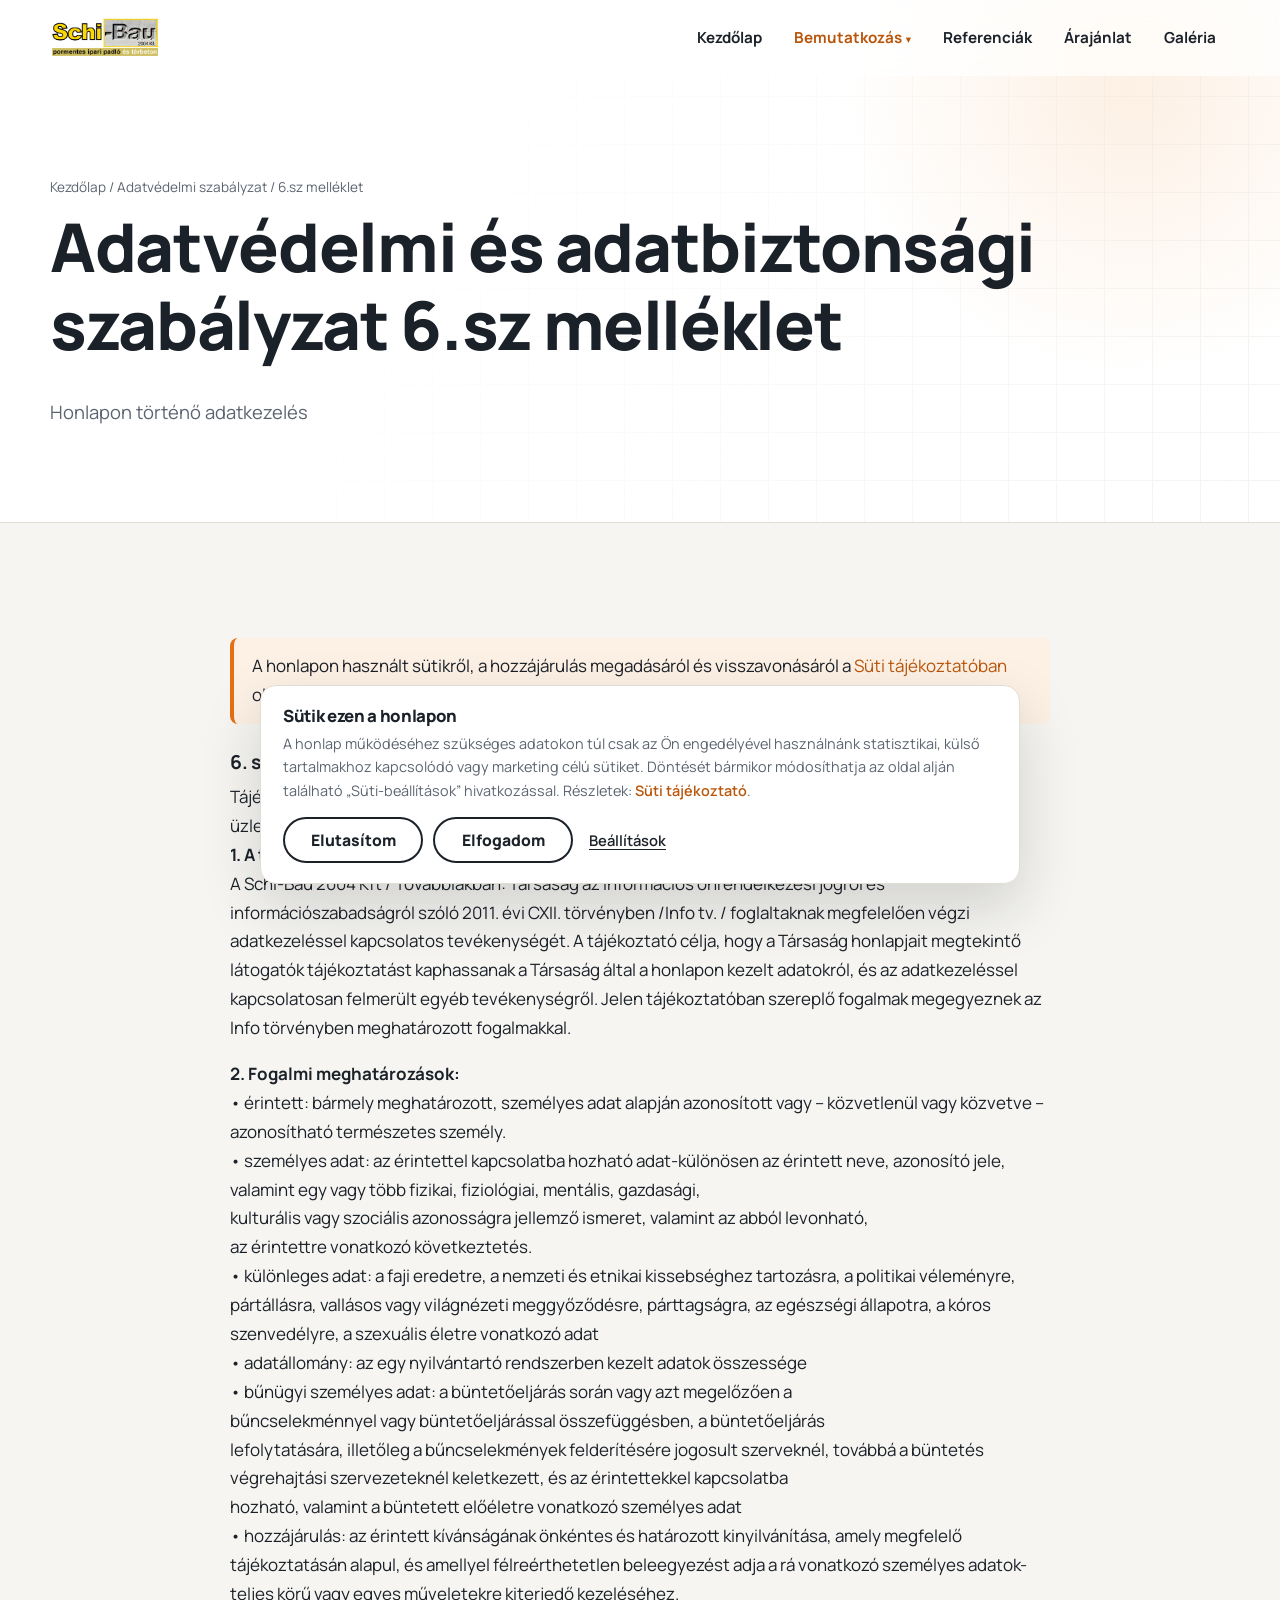
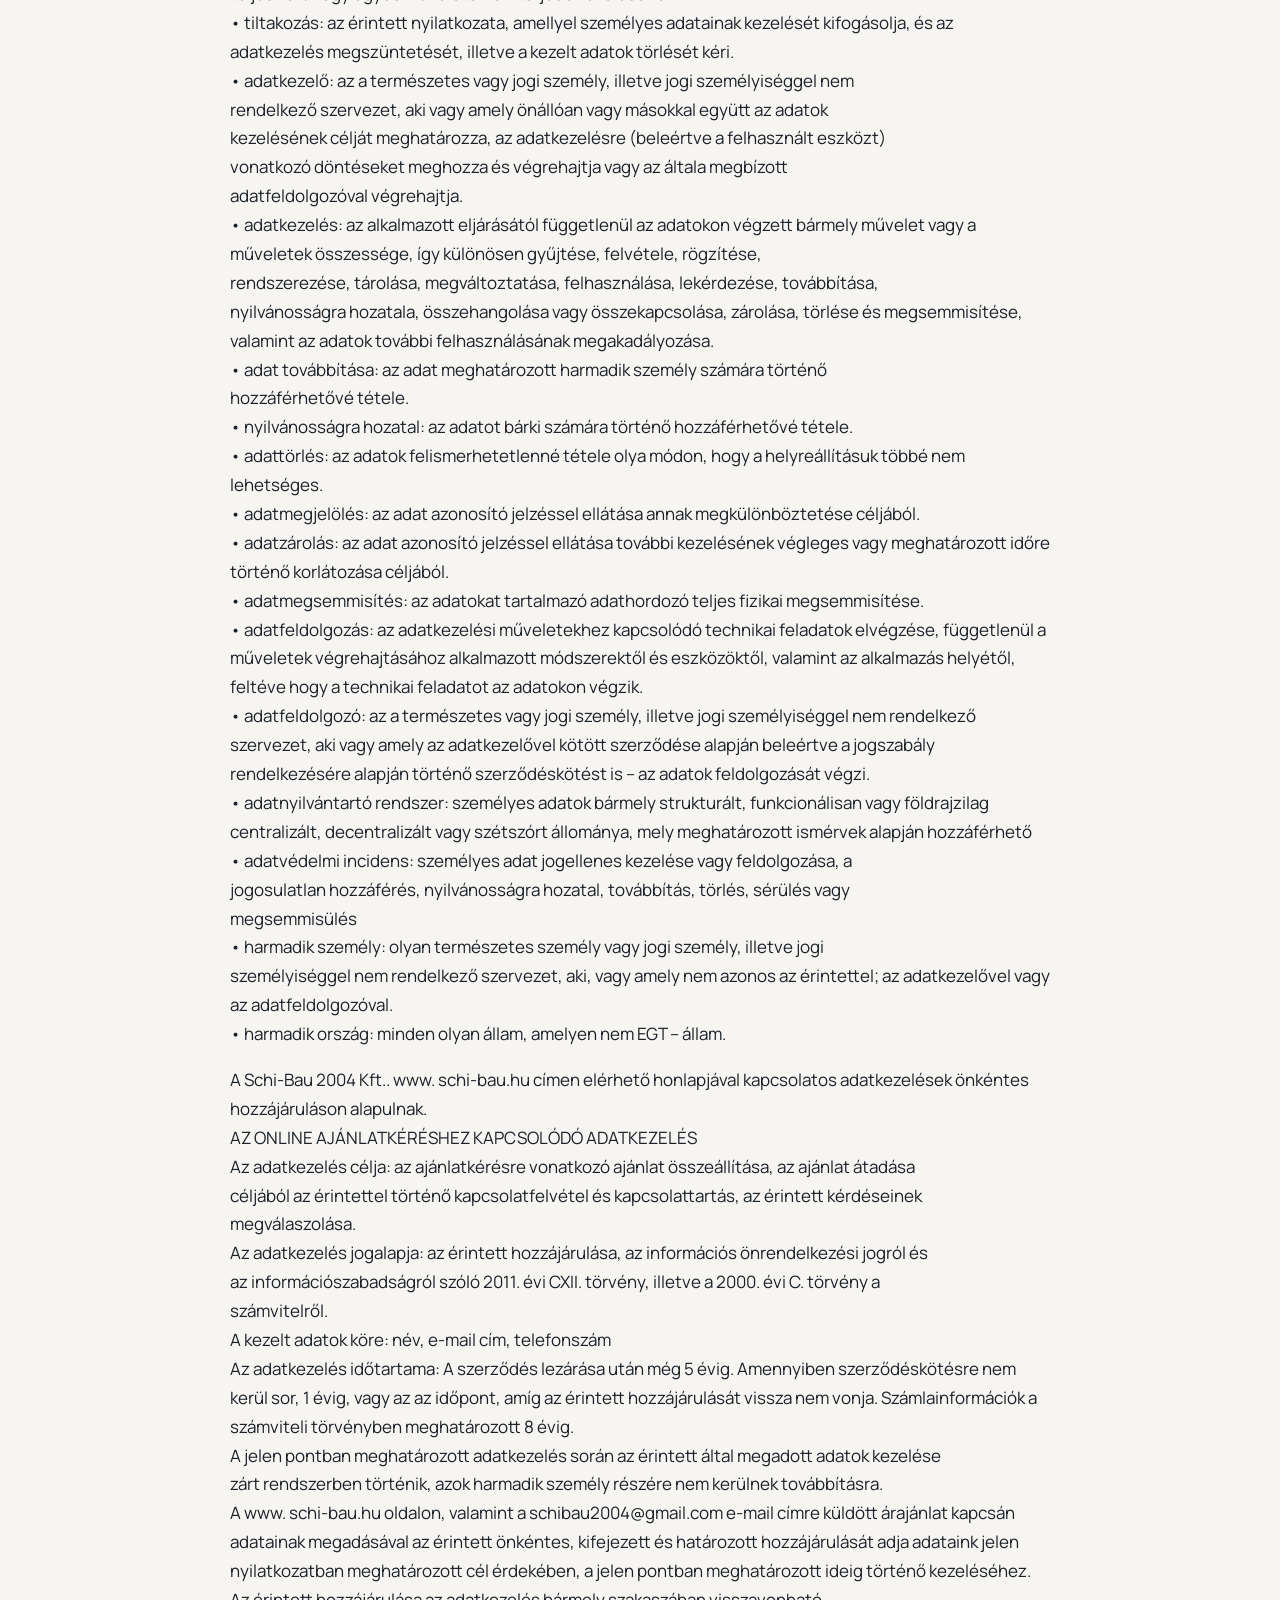
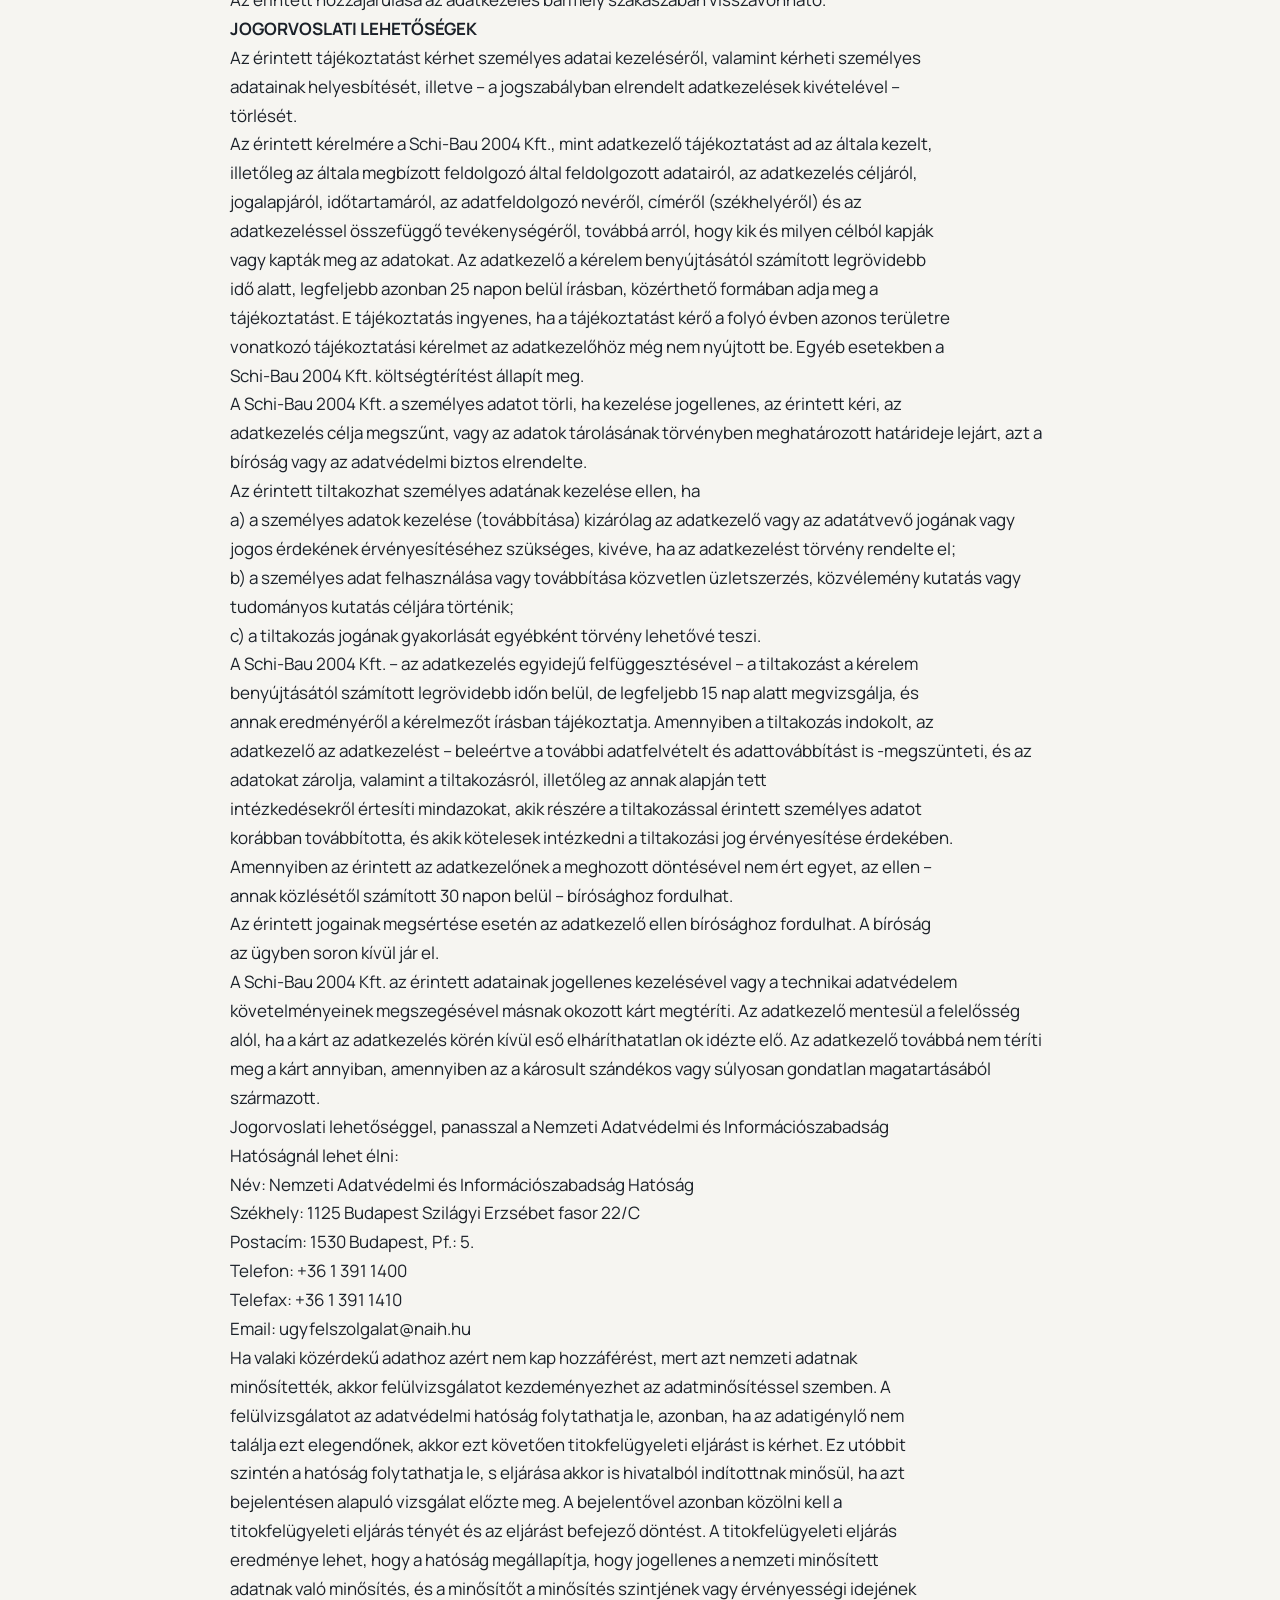
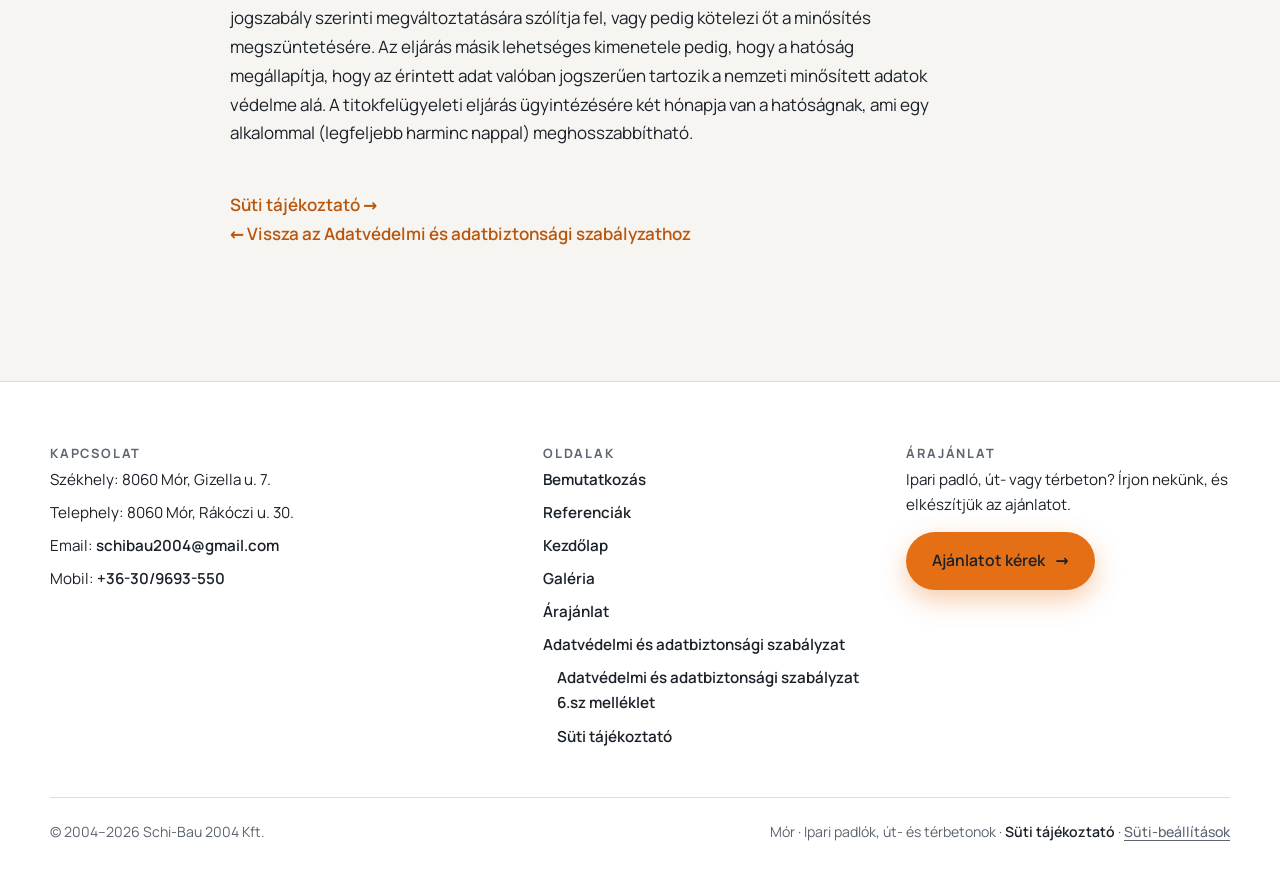
==== commit a62eb5b6: "Süti-hozzájáruláskezelő és süti tájékoztató - js/consent.js: előzetes, kategóriánkénti hozzájárulás " ====
--- a/adatvedelem-6-melleklet.html
+++ b/adatvedelem-6-melleklet.html
@@ -11,9 +11,7 @@
 <meta property="og:type" content="website">
 <meta property="og:locale" content="hu_HU">
 <link rel="icon" href="favicon.svg" type="image/svg+xml">
-<link rel="preconnect" href="https://fonts.googleapis.com">
-<link rel="preconnect" href="https://fonts.gstatic.com" crossorigin>
-<link href="https://fonts.googleapis.com/css2?family=Manrope:wght@400;500;600;700;800&amp;display=swap" rel="stylesheet">
+<link rel="preload" href="fonts/manrope-latin-wght-normal.woff2" as="font" type="font/woff2" crossorigin>
 <link rel="stylesheet" href="css/style.css">
 </head>
 <body>
@@ -24,7 +22,7 @@
       <img src="images/logo.jpg" data-orig="https://schi-bau.hu/wp-content/uploads/2017/08/Schi-Bau_fejlec.jpg" alt="Schi-Bau 2004" class="" loading="eager" decoding="async" onerror="if(this.dataset.orig&amp;&amp;this.src!==this.dataset.orig){this.src=this.dataset.orig}">
     </a>
     <button class="nav-toggle" type="button" aria-label="Menü" aria-controls="nav" aria-expanded="false"><span></span></button>
-    <nav class="nav" id="nav" aria-label="Főmenü"><ul><li><a href="index.html">Kezdőlap</a></li><li class="has-sub"><a href="index.html#bemutatkozas" aria-current="page">Bemutatkozás<span class="caret" aria-hidden="true">▾</span></a><ul class="sub"><li><a href="adatvedelem.html">Adatvédelmi és adatbiztonsági szabályzat</a><ul class="sub"><li><a href="adatvedelem-6-melleklet.html" aria-current="page">Adatvédelmi és adatbiztonsági szabályzat 6.sz melléklet</a></li></ul></li></ul></li><li><a href="referenciak.html">Referenciák</a></li><li><a href="arajanlat.html">Árajánlat</a></li><li><a href="galeria.html">Galéria</a></li></ul></nav>
+    <nav class="nav" id="nav" aria-label="Főmenü"><ul><li><a href="index.html">Kezdőlap</a></li><li class="has-sub"><a href="index.html#bemutatkozas" aria-current="page">Bemutatkozás<span class="caret" aria-hidden="true">▾</span></a><ul class="sub"><li><a href="adatvedelem.html">Adatvédelmi és adatbiztonsági szabályzat</a><ul class="sub"><li><a href="adatvedelem-6-melleklet.html" aria-current="page">Adatvédelmi és adatbiztonsági szabályzat 6.sz melléklet</a></li><li><a href="suti-tajekoztato.html">Süti tájékoztató</a></li></ul></li></ul></li><li><a href="referenciak.html">Referenciák</a></li><li><a href="arajanlat.html">Árajánlat</a></li><li><a href="galeria.html">Galéria</a></li></ul></nav>
   </div>
 </header>
 <main id="main">
@@ -38,6 +36,7 @@
 <section class="section">
   <div class="container prose">
     <article class="policy">
+<p class="policy-note">A honlapon használt sütikről, a hozzájárulás megadásáról és visszavonásáról a <a href="suti-tajekoztato.html">Süti tájékoztatóban</a> olvashat. Süti-beállításait <button type="button" class="consent-link" data-consent-open>itt módosíthatja</button>.</p>
 <h3>6. sz. melléklet: Honlapon történő adatkezelés</h3>
 <p>Tájékoztató a Schi-Bau 2004 Kft. honlapján megvalósuló adatkezelésről, valamint a Schi-Bau 2004 Kft. üzleti partnereire vonatkozó Általános Szerződési Feltételekről<br />
 <strong>1. A tájékoztató célja:</strong><br />
@@ -145,7 +144,7 @@
 megállapítja, hogy az érintett adat valóban jogszerűen tartozik a nemzeti minősített adatok<br />
 védelme alá. A titokfelügyeleti eljárás ügyintézésére két hónapja van a hatóságnak, ami egy<br />
 alkalommal (legfeljebb harminc nappal) meghosszabbítható.</p>
-<p class="policy-link"><a href="adatvedelem.html">← Vissza az Adatvédelmi és adatbiztonsági szabályzathoz</a></p>
+<p class="policy-link"><a href="suti-tajekoztato.html">Süti tájékoztató →</a><br><a href="adatvedelem.html">← Vissza az Adatvédelmi és adatbiztonsági szabályzathoz</a></p>
     </article>
   </div>
 </section>
@@ -171,7 +170,7 @@
           <li><a href="galeria.html">Galéria</a></li>
           <li><a href="arajanlat.html">Árajánlat</a></li>
           <li><a href="adatvedelem.html">Adatvédelmi és adatbiztonsági szabályzat</a>
-            <ul><li><a href="adatvedelem-6-melleklet.html">Adatvédelmi és adatbiztonsági szabályzat 6.sz melléklet</a></li></ul>
+            <ul><li><a href="adatvedelem-6-melleklet.html">Adatvédelmi és adatbiztonsági szabályzat 6.sz melléklet</a></li><li><a href="suti-tajekoztato.html">Süti tájékoztató</a></li></ul>
           </li>
         </ul>
       </div>
@@ -183,15 +182,12 @@
     </div>
     <div class="footer-bottom">
       <span>© 2004–2026 Schi-Bau 2004 Kft.</span>
-      <span>Mór · Ipari padlók, út- és térbetonok</span>
+      <span>Mór · Ipari padlók, út- és térbetonok · <a href="suti-tajekoztato.html">Süti tájékoztató</a> · <button type="button" class="consent-link" data-consent-open>Süti-beállítások</button></span>
     </div>
   </div>
 </footer>
-<div class="cookie" role="region" aria-label="Süti tájékoztató">
-  <p>Kedves Látogató! Tájékoztatjuk, hogy a honlap felhasználói élmény fokozásának érdekében sütiket alkalmazunk. A honlapunk használatával ön a tájékoztatásunkat tudomásul veszi.</p>
-  <button class="btn btn--primary" type="button">Elfogadom</button>
-</div>
 <button class="to-top" type="button" aria-label="Vissza a lap tetejére">↑</button>
+<script src="js/consent.js" defer></script>
 <script src="js/main.js" defer></script>
 </body>
 </html>
--- a/css/style.css
+++ b/css/style.css
@@ -1,5 +1,17 @@
 /* SCHI-BAU 2004 Kft. – világos téma */
 @view-transition { navigation: auto; }
+
+/* Manrope betűtípus saját tárhelyről (nincs adatküldés a Google felé), SIL Open Font License: fonts/OFL.txt */
+@font-face {
+  font-family: "Manrope"; font-style: normal; font-weight: 200 800; font-display: swap;
+  src: url(../fonts/manrope-latin-ext-wght-normal.woff2) format("woff2");
+  unicode-range: U+0100-02BA, U+02BD-02C5, U+02C7-02CC, U+02CE-02D7, U+02DD-02FF, U+0304, U+0308, U+0329, U+1D00-1DBF, U+1E00-1E9F, U+1EF2-1EFF, U+2020, U+20A0-20AB, U+20AD-20C0, U+2113, U+2C60-2C7F, U+A720-A7FF;
+}
+@font-face {
+  font-family: "Manrope"; font-style: normal; font-weight: 200 800; font-display: swap;
+  src: url(../fonts/manrope-latin-wght-normal.woff2) format("woff2");
+  unicode-range: U+0000-00FF, U+0131, U+0152-0153, U+02BB-02BC, U+02C6, U+02DA, U+02DC, U+0304, U+0308, U+0329, U+2000-206F, U+20AC, U+2122, U+2191, U+2193, U+2212, U+2215, U+FEFF, U+FFFD;
+}
 
 :root {
   --bg: #f6f5f1;
@@ -429,15 +441,72 @@
 .footer-bottom { margin-top: 48px; padding-top: 22px; border-top: 1px solid var(--line); display: flex; flex-wrap: wrap; gap: 12px; justify-content: space-between; color: var(--muted); font-size: .88rem; }
 
 /* Süti sáv */
-.cookie {
-  position: fixed; left: 16px; right: 16px; bottom: 16px; z-index: 60; margin-inline: auto; max-width: 720px;
-  display: flex; flex-wrap: wrap; gap: 14px; align-items: center; justify-content: space-between;
-  background: var(--ink); color: #fff; padding: 16px 20px; border-radius: 16px; box-shadow: var(--shadow-lg);
-  transform: translateY(140%); transition: transform .6s var(--ease);
-}
-.cookie.is-visible { transform: none; }
-.cookie p { margin: 0; font-size: .9rem; flex: 1 1 320px; }
-.cookie .btn { padding: 10px 20px; }
+/* Süti-hozzájárulás (js/consent.js) */
+.consent-banner {
+  position: fixed; left: 16px; right: 16px; bottom: 16px; z-index: 60; margin-inline: auto; max-width: 760px;
+  background: var(--surface); color: var(--ink); padding: 20px 22px; border-radius: 16px;
+  border: 1px solid var(--line); box-shadow: var(--shadow-lg);
+  transform: translateY(140%); visibility: hidden; transition: transform .6s var(--ease), visibility 0s .6s;
+}
+.consent-banner.is-visible { transform: none; visibility: visible; transition: transform .6s var(--ease); }
+.consent-banner .consent-title { font-size: 1.05rem; margin: 0 0 6px; }
+.consent-banner p { margin: 0 0 14px; font-size: .9rem; color: var(--muted); }
+.consent-banner a, .consent-panel a { color: var(--accent-ink); font-weight: 600; }
+.consent-actions { display: flex; flex-wrap: wrap; gap: 10px; align-items: center; }
+.consent-btn { padding: 10px 22px; border-color: var(--ink); background: var(--surface); color: var(--ink); min-width: 140px; justify-content: center; }
+.consent-btn:hover { background: var(--ink); color: #fff; }
+.consent-link { background: none; border: 0; padding: 10px 6px; font: inherit; font-size: .92rem; font-weight: 600; color: var(--ink); text-decoration: underline; text-underline-offset: 3px; cursor: pointer; }
+.consent-link:hover { color: var(--accent-ink); }
+.policy-note .consent-link { padding: 0; font-size: inherit; color: var(--accent-ink); }
+.footer-bottom .consent-link { padding: 0; font-size: inherit; font-weight: 500; color: inherit; }
+@media (max-width: 520px) { .consent-banner .consent-btn { flex: 1 1 0; min-width: 0; } }
+
+.consent-modal {
+  position: fixed; inset: 0; z-index: 80; display: grid; place-items: center; padding: 16px;
+  background: rgba(20, 24, 31, .45); opacity: 0; transition: opacity .25s ease;
+}
+.consent-modal[hidden] { display: none; }
+.consent-modal.is-visible { opacity: 1; }
+html.consent-open { overflow: hidden; }
+.consent-panel {
+  position: relative; width: 100%; max-width: 640px; max-height: calc(100vh - 32px); overflow: auto;
+  background: var(--surface); border-radius: var(--radius); padding: 28px 26px 24px; box-shadow: var(--shadow-lg);
+}
+.consent-panel h2 { margin: 0 40px 8px 0; font-size: 1.4rem; }
+.consent-panel > p { color: var(--muted); font-size: .92rem; }
+.consent-close { position: absolute; top: 14px; right: 14px; width: 40px; height: 40px; border-radius: 50%; border: 1px solid var(--line); background: var(--surface); font-size: 1.4rem; line-height: 1; cursor: pointer; color: var(--ink); }
+.consent-close:hover { background: var(--surface-2); }
+.consent-cat { border: 1px solid var(--line); border-radius: 12px; padding: 14px 16px; margin: 12px 0; }
+.consent-cat-head { display: flex; justify-content: space-between; align-items: center; gap: 12px; }
+.consent-cat-head label { font-weight: 700; }
+.consent-cat p { margin: 6px 0 4px; font-size: .9rem; color: var(--muted); }
+.consent-cat details { font-size: .86rem; }
+.consent-cat summary { cursor: pointer; font-weight: 600; }
+.consent-cat ul { margin: 6px 0 0; padding-left: 1.2em; }
+.consent-cat .consent-none { font-style: italic; }
+.consent-panel .consent-actions { margin-top: 18px; }
+.consent-panel .consent-btn { flex: 1 1 160px; }
+
+.consent-switch { position: relative; flex: none; width: 46px; height: 26px; }
+.consent-switch input { position: absolute; inset: 0; width: 100%; height: 100%; margin: 0; opacity: 0; cursor: pointer; z-index: 1; }
+.consent-switch span { position: absolute; inset: 0; border-radius: 999px; background: #c9c6be; transition: background .2s; }
+.consent-switch span::after { content: ""; position: absolute; top: 3px; left: 3px; width: 20px; height: 20px; border-radius: 50%; background: #fff; box-shadow: 0 1px 3px rgba(0,0,0,.25); transition: transform .2s var(--ease); }
+.consent-switch input:checked + span { background: var(--accent); }
+.consent-switch input:checked + span::after { transform: translateX(20px); }
+.consent-switch input:disabled { cursor: not-allowed; }
+.consent-switch input:disabled + span { opacity: .55; }
+.consent-switch input:focus-visible + span { outline: 3px solid var(--steel); outline-offset: 2px; }
+
+/* Hozzájárulásig blokkolt beágyazás helye */
+.consent-placeholder { display: grid; place-items: center; gap: 10px; padding: 28px; text-align: center; background: var(--surface-2); border-radius: 12px; color: var(--muted); font-size: .92rem; }
+
+/* Süti táblázat */
+.cookie-table { width: 100%; border-collapse: collapse; margin: 1em 0 1.6em; font-size: .92rem; }
+.cookie-table th, .cookie-table td { text-align: left; vertical-align: top; padding: 10px 12px; border-bottom: 1px solid var(--line); }
+.cookie-table th { background: var(--surface-2); font-weight: 700; }
+.cookie-table code { white-space: nowrap; }
+.table-wrap { overflow-x: auto; }
+.policy-note { background: var(--accent-soft); border-left: 4px solid var(--accent); padding: 14px 18px; border-radius: 8px; margin-bottom: 1.6em; }
 
 /* Vissza a tetejére */
 .to-top {
@@ -446,7 +515,7 @@
   opacity: 0; transform: translateY(20px) scale(.8); transition: opacity .3s, transform .35s var(--ease);
 }
 .to-top.is-visible { opacity: 1; transform: none; }
-.cookie.is-visible ~ .to-top { bottom: 100px; }
+.consent-banner.is-visible ~ .to-top { opacity: 0; pointer-events: none; }
 
 /* ---------- Animációk ---------- */
 .reveal { opacity: 0; transform: translateY(32px); transition: opacity .9s var(--ease), transform .9s var(--ease); transition-delay: var(--d, 0s); }
